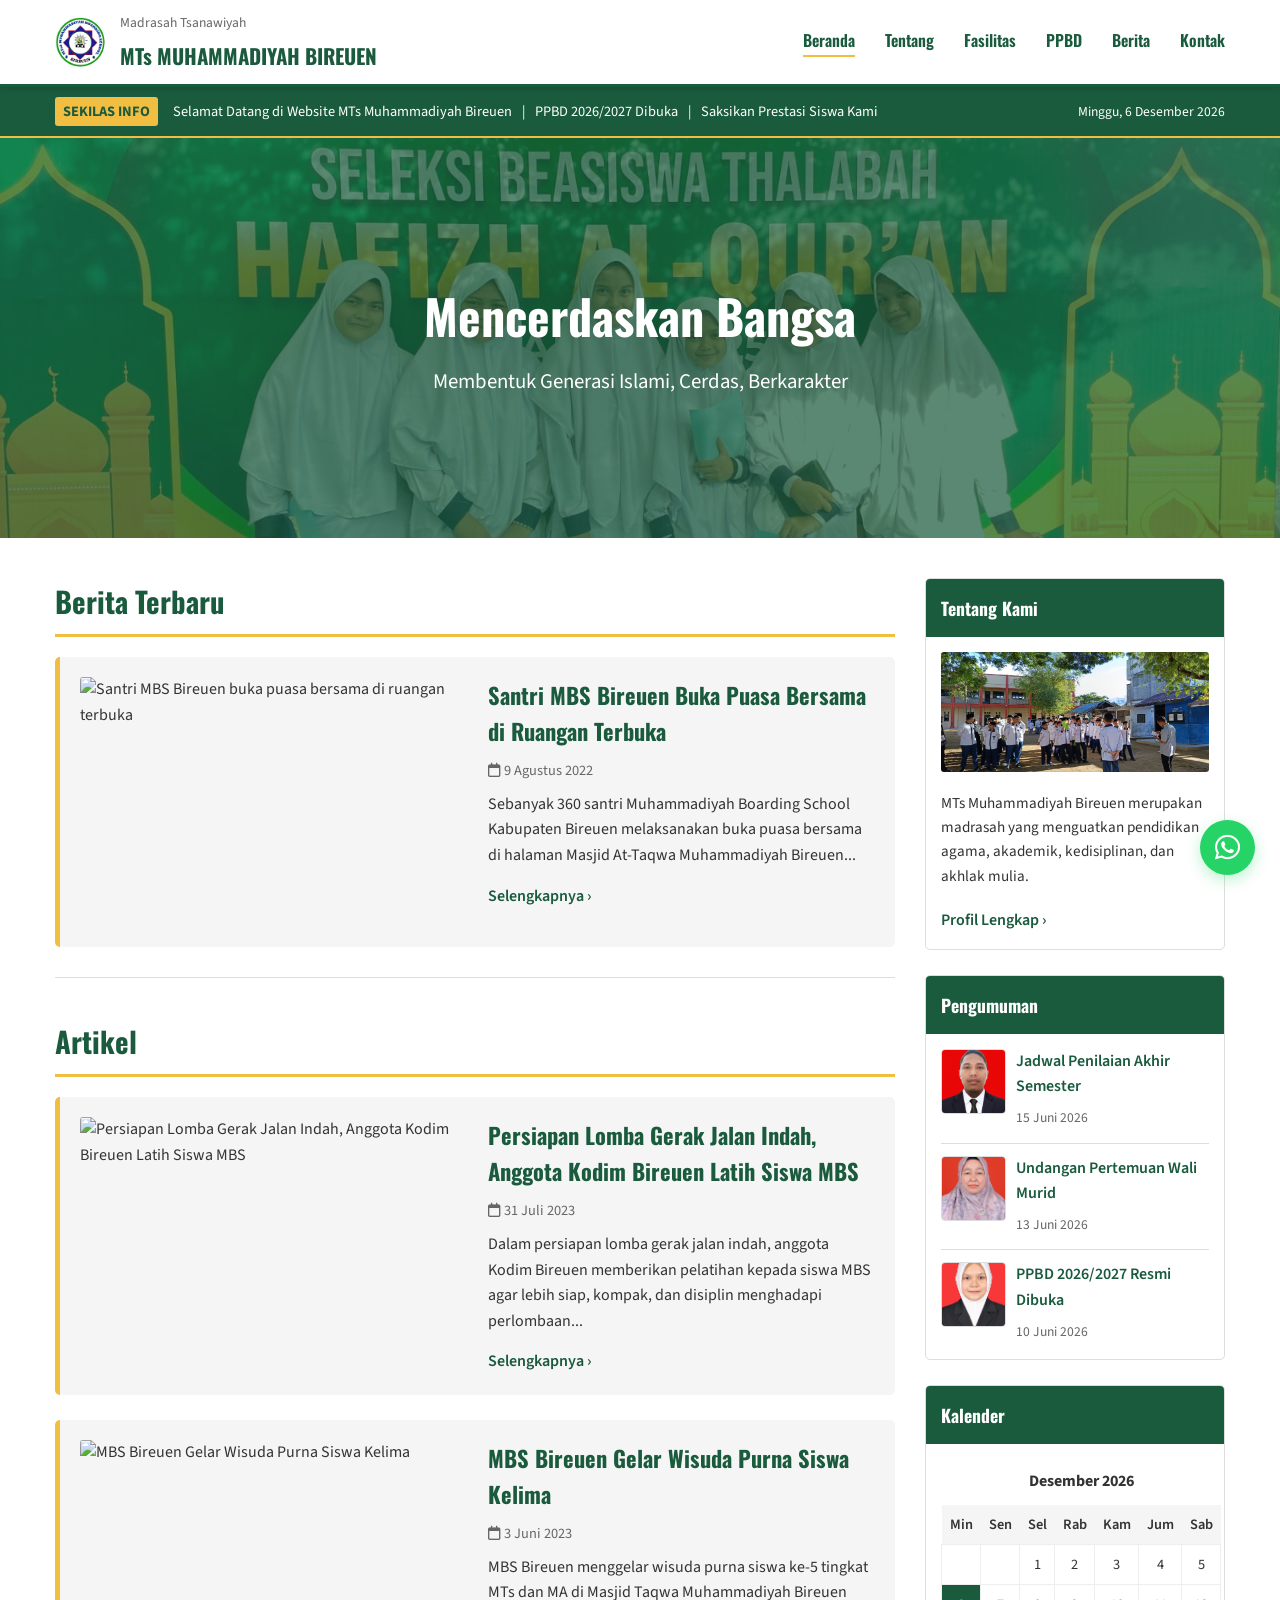
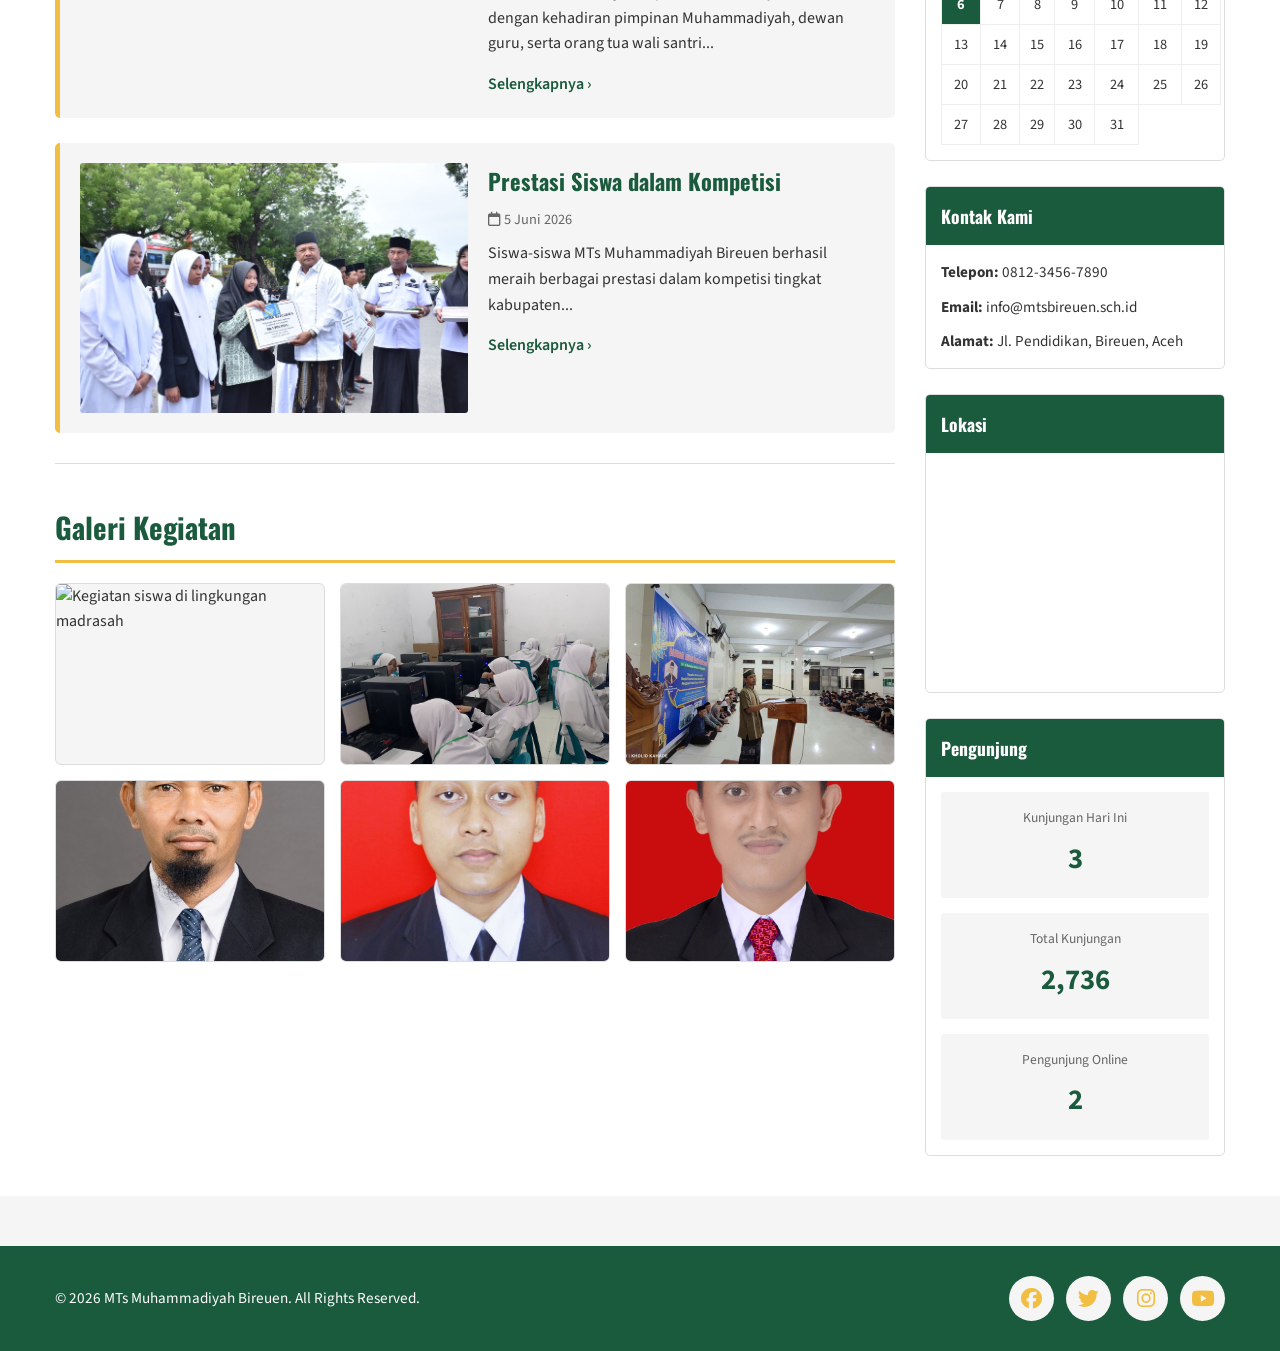
==== index.html @ de52cfd9 "Remove "Design by Velocity Developer" from footer across multiple pages for a cleaner presentation" ====
<!DOCTYPE html>
<html lang="id">
<head>
    <meta charset="UTF-8">
    <meta name="viewport" content="width=device-width, initial-scale=1.0">
    <title>Beranda | MTs Muhammadiyah Bireuen</title>
    <link rel="stylesheet" href="style.css">
    <link rel="stylesheet" href="https://cdnjs.cloudflare.com/ajax/libs/font-awesome/6.5.2/css/all.min.css">
    <link href="https://fonts.googleapis.com/css2?family=Oswald:wght@400;700&family=Source+Sans+3:wght@400;600&display=swap" rel="stylesheet">
</head>
<body>
    <!-- NAVIGATION -->
    <nav class="navbar">
        <div class="container">
            <div class="nav-content">
                <div class="logo-section">
                    <img src="Image/logo%20mts.png" alt="Logo MTs Muhammadiyah Bireuen" class="logo">
                    <div class="school-info">
                        <p class="school-type">Madrasah Tsanawiyah</p>
                        <h1>MTs MUHAMMADIYAH BIREUEN</h1>
                    </div>
                </div>
                <button class="nav-toggle" aria-label="Toggle Menu">
                    <i class="fas fa-bars"></i>
                </button>
                <ul class="nav-menu">
                    <li><a href="index.html" class="active">Beranda</a></li>
                    <li><a href="tentang.html">Tentang</a></li>
                    <li><a href="fasilitas.html">Fasilitas</a></li>
                    <li><a href="ppbd.html">PPBD</a></li>
                    <li><a href="berita.html">Berita</a></li>
                    <li><a href="kontak.html">Kontak</a></li>
                </ul>
            </div>
        </div>
    </nav>

    <!-- TICKER INFO -->
    <div class="ticker-info">
        <div class="container">
            <span class="ticker-label">SEKILAS INFO</span>
            <div class="ticker-content">
                <span>Selamat Datang di Website MTs Muhammadiyah Bireuen</span>
                <span>|</span>
                <span>PPBD 2026/2027 Dibuka</span>
                <span>|</span>
                <span>Saksikan Prestasi Siswa Kami</span>
            </div>
            <span class="ticker-date" id="info-date"></span>
        </div>
    </div>

    <!-- HERO BANNER -->
    <div class="hero-banner">
        <img src="Image/Kegiatan%201.jpeg" alt="Seleksi Beasiswa Thalabah Hafizh Al-Qur'an" class="hero-image">
        <div class="hero-overlay">
            <h2>Mencerdaskan Bangsa</h2>
            <p>Membentuk Generasi Islami, Cerdas, Berkarakter</p>
        </div>
    </div>

    <!-- MAIN CONTENT -->
    <main class="main-container">
        <div class="container">
            <div class="layout-2col">
                <!-- LEFT COLUMN -->
                <article class="content-main">
                    <!-- FEATURED NEWS -->
                    <section class="section">
                        <h2 class="section-title">Berita Terbaru</h2>
                        <div class="featured-news">
                            <img src="https://suaraaisyiyah.id/wp-content/uploads/2022/08/MBS-Bireuen.jpeg" alt="Santri MBS Bireuen buka puasa bersama di ruangan terbuka" class="featured-image">
                            <div class="featured-content">
                                <h3><a href="https://suaraaisyiyah.id/santri-mbs-bireuen-buka-puasa-bersama-di-ruangan-terbuka/" target="_blank" rel="noopener noreferrer">Santri MBS Bireuen Buka Puasa Bersama di Ruangan Terbuka</a></h3>
                                <p class="date"><i class="far fa-calendar"></i> 9 Agustus 2022</p>
                                <p class="excerpt">Sebanyak 360 santri Muhammadiyah Boarding School Kabupaten Bireuen melaksanakan buka puasa bersama di halaman Masjid At-Taqwa Muhammadiyah Bireuen...</p>
                                <a href="https://suaraaisyiyah.id/santri-mbs-bireuen-buka-puasa-bersama-di-ruangan-terbuka/" target="_blank" rel="noopener noreferrer" class="read-more">Selengkapnya ›</a>
                            </div>
                        </div>
                    </section>

                    <!-- RECENT ARTICLES -->
                    <section class="section">
                        <h2 class="section-title">Artikel</h2>
                        <div class="articles-list">
                            <article class="article-item">
                                <img src="https://kabarbireuen.com/wp-content/uploads/2023/07/WhatsApp-Image-2023-07-31-at-15.53.52.jpeg" alt="Persiapan Lomba Gerak Jalan Indah, Anggota Kodim Bireuen Latih Siswa MBS" class="article-thumb">
                                <div class="article-content">
                                    <h3><a href="https://kabarbireuen.com/persiapan-lomba-gerak-jalan-indah-anggota-kodim-bireuen-latih-siswa-mbs/" target="_blank" rel="noopener noreferrer">Persiapan Lomba Gerak Jalan Indah, Anggota Kodim Bireuen Latih Siswa MBS</a></h3>
                                    <p class="date"><i class="far fa-calendar"></i> 31 Juli 2023</p>
                                    <p class="excerpt">Dalam persiapan lomba gerak jalan indah, anggota Kodim Bireuen memberikan pelatihan kepada siswa MBS agar lebih siap, kompak, dan disiplin menghadapi perlombaan...</p>
                                    <a href="https://kabarbireuen.com/persiapan-lomba-gerak-jalan-indah-anggota-kodim-bireuen-latih-siswa-mbs/" target="_blank" rel="noopener noreferrer" class="read-more">Selengkapnya ›</a>
                                </div>
                            </article>

                            <article class="article-item">
                                <img src="https://logis.id/wp-content/uploads/2023/06/1685763118116634-0_11zon.jpg" alt="MBS Bireuen Gelar Wisuda Purna Siswa Kelima" class="article-thumb">
                                <div class="article-content">
                                    <h3><a href="https://logis.id/baca/mbs-bireuen-gelar-wisuda-purna-siswa-kelima/" target="_blank" rel="noopener noreferrer">MBS Bireuen Gelar Wisuda Purna Siswa Kelima</a></h3>
                                    <p class="date"><i class="far fa-calendar"></i> 3 Juni 2023</p>
                                    <p class="excerpt">MBS Bireuen menggelar wisuda purna siswa ke-5 tingkat MTs dan MA di Masjid Taqwa Muhammadiyah Bireuen dengan kehadiran pimpinan Muhammadiyah, dewan guru, serta orang tua wali santri...</p>
                                    <a href="https://logis.id/baca/mbs-bireuen-gelar-wisuda-purna-siswa-kelima/" target="_blank" rel="noopener noreferrer" class="read-more">Selengkapnya ›</a>
                                </div>
                            </article>

                            <article class="article-item">
                                <img src="Image/Kegiatan%202.jpeg" alt="Prestasi siswa dalam kompetisi" class="article-thumb">
                                <div class="article-content">
                                    <h3><a href="#">Prestasi Siswa dalam Kompetisi</a></h3>
                                    <p class="date"><i class="far fa-calendar"></i> 5 Juni 2026</p>
                                    <p class="excerpt">Siswa-siswa MTs Muhammadiyah Bireuen berhasil meraih berbagai prestasi dalam kompetisi tingkat kabupaten...</p>
                                    <a href="#" class="read-more">Selengkapnya ›</a>
                                </div>
                            </article>
                        </div>
                    </section>

                    <!-- PHOTO GALLERY -->
                    <section class="section">
                        <h2 class="section-title">Galeri Kegiatan</h2>
                        <div class="photo-grid">
                            <figure class="photo-card">
                                <img src="Image/AMD_2624.JPG" alt="Kegiatan siswa di lingkungan madrasah">
                            </figure>
                            <figure class="photo-card">
                                <img src="Image/IMG-20250421-WA0116.jpg" alt="Dokumentasi kegiatan bersama siswa">
                            </figure>
                            <figure class="photo-card">
                                <img src="Image/dauroh-baru.jpg" alt="Kegiatan pembinaan dan dauroh siswa">
                            </figure>
                            <figure class="photo-card">
                                <img src="Image/Arham.jpeg" alt="Potret kegiatan siswa">
                            </figure>
                            <figure class="photo-card">
                                <img src="Image/Bagus.jpeg" alt="Aktivitas belajar dan pembinaan karakter">
                            </figure>
                            <figure class="photo-card">
                                <img src="Image/Hanif.jpeg" alt="Kebersamaan siswa dalam program madrasah">
                            </figure>
                        </div>
                    </section>
                </article>

                <!-- RIGHT SIDEBAR -->
                <aside class="sidebar">
                    <!-- ABOUT WIDGET -->
                    <div class="widget">
                        <div class="widget-header">
                            <h3>Tentang Kami</h3>
                        </div>
                        <div class="widget-body">
                            <img src="Image/Kegiatan%204.jpeg" alt="Kegiatan siswa MTs Muhammadiyah Bireuen" class="widget-logo">
                            <p>MTs Muhammadiyah Bireuen merupakan madrasah yang menguatkan pendidikan agama, akademik, kedisiplinan, dan akhlak mulia.</p>
                            <a href="tentang.html" class="btn-text">Profil Lengkap ›</a>
                        </div>
                    </div>

                    <!-- ANNOUNCEMENT WIDGET -->
                    <div class="widget">
                        <div class="widget-header">
                            <h3>Pengumuman</h3>
                        </div>
                        <div class="widget-body">
                            <div class="announcement-list">
                                <div class="announcement-item">
                                    <div class="announcement-media">
                                        <img src="Image/Joko.jpeg" alt="Pengumuman jadwal penilaian" class="announcement-thumb">
                                        <div>
                                            <a href="#">Jadwal Penilaian Akhir Semester</a>
                                            <span class="date">15 Juni 2026</span>
                                        </div>
                                    </div>
                                </div>
                                <div class="announcement-item">
                                    <div class="announcement-media">
                                        <img src="Image/Juliana.jpeg" alt="Pengumuman undangan wali murid" class="announcement-thumb">
                                        <div>
                                            <a href="#">Undangan Pertemuan Wali Murid</a>
                                            <span class="date">13 Juni 2026</span>
                                        </div>
                                    </div>
                                </div>
                                <div class="announcement-item">
                                    <div class="announcement-media">
                                        <img src="Image/Safira.jpeg" alt="Pengumuman pembukaan PPBD" class="announcement-thumb">
                                        <div>
                                            <a href="#">PPBD 2026/2027 Resmi Dibuka</a>
                                            <span class="date">10 Juni 2026</span>
                                        </div>
                                    </div>
                                </div>
                            </div>
                        </div>
                    </div>

                    <!-- CALENDAR WIDGET -->
                    <div class="widget">
                        <div class="widget-header">
                            <h3>Kalender</h3>
                        </div>
                        <div class="widget-body">
                            <div id="calendar" class="calendar"></div>
                        </div>
                    </div>

                    <!-- CONTACT WIDGET -->
                    <div class="widget">
                        <div class="widget-header">
                            <h3>Kontak Kami</h3>
                        </div>
                        <div class="widget-body">
                            <p><strong>Telepon:</strong> 0812-3456-7890</p>
                            <p><strong>Email:</strong> info@mtsbireuen.sch.id</p>
                            <p><strong>Alamat:</strong> Jl. Pendidikan, Bireuen, Aceh</p>
                        </div>
                    </div>

                    <!-- LOCATION WIDGET -->
                    <div class="widget">
                        <div class="widget-header">
                            <h3>Lokasi</h3>
                        </div>
                        <div class="widget-body">
                            <iframe src="https://www.google.com/maps/embed?pb=!1m18!1m12!1m3!1d3990.537260929877!2d95.66599!3d5.194444!2m3!1f0!2f0!3f0!3m2!1i1024!2i768!4f13.1!3m3!1m2!1s0x3044f3d8d2e7d7d7%3A0x3d7d7d7d7d7d7d7d!2sMTs%20Muhammadiyah%20Bireuen!5e0!3m2!1sid!2sid!4v1234567890" width="100%" height="200" style="border:0;" allowfullscreen="" loading="lazy" referrerpolicy="no-referrer-when-downgrade"></iframe>
                        </div>
                    </div>

                    <!-- VISITOR WIDGET -->
                    <div class="widget">
                        <div class="widget-header">
                            <h3>Pengunjung</h3>
                        </div>
                        <div class="widget-body visitor-stats">
                            <div class="stat-item">
                                <div class="stat-label">Kunjungan Hari Ini</div>
                                <div class="stat-value">3</div>
                            </div>
                            <div class="stat-item">
                                <div class="stat-label">Total Kunjungan</div>
                                <div class="stat-value">2,736</div>
                            </div>
                            <div class="stat-item">
                                <div class="stat-label">Pengunjung Online</div>
                                <div class="stat-value">2</div>
                            </div>
                        </div>
                    </div>
                </aside>
            </div>
        </div>
    </main>

    <!-- FOOTER -->
    <footer class="footer">
        <div class="container">
            <div class="footer-content">
                <p>&copy; 2026 MTs Muhammadiyah Bireuen. All Rights Reserved.</p>
                <div class="social-links">
                    <a href="#" title="Facebook"><i class="fab fa-facebook"></i></a>
                    <a href="#" title="Twitter"><i class="fab fa-twitter"></i></a>
                    <a href="#" title="Instagram"><i class="fab fa-instagram"></i></a>
                    <a href="#" title="YouTube"><i class="fab fa-youtube"></i></a>
                </div>
            </div>
        </div>
    </footer>

    <!-- WHATSAPP BUTTON -->
    <a href="https://api.whatsapp.com/send?phone=6281234567890" target="_blank" class="whatsapp-btn" title="Butuh Bantuan?">
        <i class="fab fa-whatsapp"></i>
    </a>

    <script src="script.js"></script>
</body>
</html>
---- style.css ----
/* ================== RESET & BASE ================== */
* {
    margin: 0;
    padding: 0;
    box-sizing: border-box;
}

html, body {
    height: 100%;
}

body {
    font-family: 'Source Sans 3', sans-serif;
    line-height: 1.6;
    color: #333;
    background-color: #f5f5f5;
}

/* ================== VARIABLES ================== */
:root {
    --primary-color: #1a5a3d;
    --secondary-color: #f2be42;
    --accent-color: #d63031;
    --light-bg: #f5f5f5;
    --border-color: #ddd;
    --text-dark: #333;
    --text-muted: #666;
    --success: #27ae60;
    --warning: #f39c12;
    --info: #3498db;
    --error: #e74c3c;
}

/* ================== TYPOGRAPHY ================== */
h1, h2, h3, h4, h5, h6 {
    font-family: 'Oswald', sans-serif;
    font-weight: 700;
    margin-bottom: 10px;
    color: var(--primary-color);
}

h1 { font-size: 2.5rem; }
h2 { font-size: 2rem; }
h3 { font-size: 1.5rem; }
h4 { font-size: 1.25rem; }
h5 { font-size: 1.1rem; }
h6 { font-size: 1rem; }

p {
    margin-bottom: 15px;
}

a {
    color: var(--primary-color);
    text-decoration: none;
    transition: color 0.3s ease;
}

a:hover {
    color: var(--secondary-color);
}

/* ================== LAYOUT ================== */
.container {
    max-width: 1200px;
    margin: 0 auto;
    padding: 0 15px;
}

/* ================== NAVIGATION ================== */
.navbar {
    background: white;
    border-bottom: 3px solid var(--primary-color);
    position: sticky;
    top: 0;
    z-index: 1000;
    box-shadow: 0 2px 5px rgba(0, 0, 0, 0.1);
}

.nav-content {
    display: flex;
    justify-content: space-between;
    align-items: center;
    padding: 12px 0;
}

.logo-section {
    display: flex;
    align-items: center;
    gap: 15px;
    flex: 1;
}

.logo {
    width: 50px;
    height: 50px;
    border-radius: 50%;
    object-fit: cover;
}

.school-info p {
    margin: 0;
    font-size: 0.85rem;
    color: var(--text-muted);
}

.school-info h1 {
    font-size: 1.3rem;
    margin: 5px 0 0 0;
}

.nav-menu {
    display: flex;
    list-style: none;
    gap: 30px;
}

.nav-menu a {
    font-family: 'Oswald', sans-serif;
    font-weight: 600;
    position: relative;
    padding-bottom: 5px;
}

.nav-menu a::after {
    content: '';
    position: absolute;
    bottom: 0;
    left: 0;
    width: 0;
    height: 2px;
    background: var(--secondary-color);
    transition: width 0.3s ease;
}

.nav-menu a:hover::after,
.nav-menu a.active::after {
    width: 100%;
}

.nav-toggle {
    display: none;
    background: none;
    border: none;
    cursor: pointer;
    font-size: 1.5rem;
    color: var(--primary-color);
}

/* ================== TICKER INFO ================== */
.ticker-info {
    background: var(--primary-color);
    color: white;
    padding: 10px 0;
    border-bottom: 2px solid var(--secondary-color);
}

.ticker-info .container {
    display: flex;
    align-items: center;
    gap: 15px;
    font-size: 0.9rem;
    flex-wrap: wrap;
}

.ticker-label {
    background: var(--secondary-color);
    color: var(--primary-color);
    padding: 3px 8px;
    border-radius: 3px;
    font-weight: bold;
    white-space: nowrap;
}

.ticker-content {
    flex: 1;
    display: flex;
    gap: 10px;
    flex-wrap: wrap;
}

.ticker-date {
    font-size: 0.85rem;
    white-space: nowrap;
}

/* ================== HERO BANNER ================== */
.hero-banner {
    position: relative;
    height: 400px;
    overflow: hidden;
}

.hero-image {
    width: 100%;
    height: 100%;
    object-fit: cover;
}

.hero-overlay {
    position: absolute;
    top: 0;
    left: 0;
    width: 100%;
    height: 100%;
    background: rgba(26, 90, 61, 0.7);
    display: flex;
    flex-direction: column;
    justify-content: center;
    align-items: center;
    text-align: center;
    color: white;
}

.hero-overlay h2 {
    font-size: 3rem;
    margin-bottom: 10px;
    color: white;
}

.hero-overlay p {
    font-size: 1.3rem;
    margin: 0;
}

/* ================== PAGE TITLE ================== */
.page-title {
    background: var(--light-bg);
    padding: 40px 0;
    text-align: center;
    border-bottom: 2px solid var(--secondary-color);
}

.page-title h1 {
    font-size: 2.5rem;
    margin-bottom: 10px;
}

.page-title p {
    font-size: 1.1rem;
    color: var(--text-muted);
    margin: 0;
}

/* ================== MAIN CONTENT ================== */
.main-container {
    padding: 40px 0;
    background: white;
    min-height: calc(100vh - 300px);
}

.layout-2col {
    display: grid;
    grid-template-columns: 1fr 300px;
    gap: 30px;
}

/* ================== SECTIONS ================== */
.section {
    margin-bottom: 40px;
    padding-bottom: 30px;
    border-bottom: 1px solid var(--border-color);
}

.section:last-child {
    border-bottom: none;
}

.section-title {
    font-size: 1.8rem;
    margin-bottom: 20px;
    padding-bottom: 10px;
    border-bottom: 3px solid var(--secondary-color);
}

/* ================== FEATURED NEWS ================== */
.featured-news {
    display: grid;
    grid-template-columns: 1fr 1fr;
    gap: 20px;
    background: var(--light-bg);
    padding: 20px;
    border-radius: 5px;
    border-left: 5px solid var(--secondary-color);
}

.featured-image {
    width: 100%;
    height: 250px;
    object-fit: cover;
    border-radius: 3px;
}

.featured-content h3 {
    font-size: 1.4rem;
    margin-bottom: 10px;
}

.featured-content a {
    color: var(--primary-color);
}

.date {
    color: var(--text-muted);
    font-size: 0.9rem;
    margin-bottom: 10px;
}

.excerpt {
    line-height: 1.6;
    margin-bottom: 15px;
}

.read-more {
    display: inline-block;
    color: var(--primary-color);
    font-weight: 600;
    transition: color 0.3s ease;
}

.read-more:hover {
    color: var(--secondary-color);
}

/* ================== ARTICLES LIST ================== */
.articles-list {
    display: flex;
    flex-direction: column;
    gap: 25px;
}

.article-item {
    display: grid;
    grid-template-columns: 1fr 1fr;
    gap: 20px;
    background: var(--light-bg);
    padding: 20px;
    border-radius: 5px;
    border-left: 5px solid var(--secondary-color);
}

.article-thumb {
    width: 100%;
    height: 250px;
    object-fit: cover;
    border-radius: 3px;
}

.article-content h3 {
    font-size: 1.4rem;
    margin-bottom: 10px;
}

.article-item:last-child {
    margin-bottom: 0;
}

.article-content a {
    color: var(--primary-color);
    transition: color 0.3s ease;
}

.article-content a:hover {
    color: var(--secondary-color);
}

/* ================== NEWS ITEMS ================== */
.news-item {
    margin-bottom: 35px;
    padding-bottom: 35px;
    border-bottom: 1px solid var(--border-color);
}

.news-item:last-child {
    border-bottom: none;
}

.news-image {
    margin-bottom: 15px;
    border-radius: 5px;
    overflow: hidden;
}

.news-image img {
    width: 100%;
    height: 300px;
    object-fit: cover;
    transition: transform 0.3s ease;
}

.news-image img:hover {
    transform: scale(1.05);
}

/* ================== SIDEBAR ================== */
.sidebar {
    display: flex;
    flex-direction: column;
    gap: 25px;
}

.widget {
    background: white;
    border: 1px solid var(--border-color);
    border-radius: 5px;
    overflow: hidden;
}

.widget-header {
    background: var(--primary-color);
    color: white;
    padding: 15px;
}

.widget-header h3 {
    margin: 0;
    font-size: 1.1rem;
    color: white;
}

.widget-body {
    padding: 15px;
}

.widget-logo {
    width: 100%;
    height: 120px;
    object-fit: cover;
    margin-bottom: 10px;
    border-radius: 3px;
}

.widget-body p {
    font-size: 0.95rem;
    margin-bottom: 10px;
}

.widget-body p:last-child {
    margin-bottom: 0;
}

.btn-text {
    display: inline-block;
    color: var(--primary-color);
    font-weight: 600;
    margin-top: 10px;
    transition: color 0.3s ease;
}

.btn-text:hover {
    color: var(--secondary-color);
}

/* ================== ANNOUNCEMENT LIST ================== */
.announcement-list {
    display: flex;
    flex-direction: column;
    gap: 12px;
}

.announcement-item {
    padding-bottom: 12px;
    border-bottom: 1px solid var(--border-color);
}

.announcement-media {
    display: flex;
    gap: 10px;
    align-items: flex-start;
}

.announcement-thumb {
    width: 65px;
    height: 65px;
    object-fit: cover;
    border-radius: 4px;
    border: 1px solid var(--border-color);
    flex-shrink: 0;
}

.announcement-item:last-child {
    border-bottom: none;
    padding-bottom: 0;
}

.announcement-item a {
    display: block;
    font-weight: 600;
    color: var(--primary-color);
    margin-bottom: 5px;
}

.announcement-item .date {
    font-size: 0.85rem;
    color: var(--text-muted);
}

/* ================== PHOTO GALLERY ================== */
.photo-grid {
    display: grid;
    grid-template-columns: repeat(3, minmax(0, 1fr));
    gap: 15px;
}

.photo-card {
    margin: 0;
    border-radius: 6px;
    overflow: hidden;
    border: 1px solid var(--border-color);
    background: var(--light-bg);
}

.photo-card img {
    width: 100%;
    height: 180px;
    object-fit: cover;
    display: block;
    transition: transform 0.35s ease;
}

.photo-card:hover img {
    transform: scale(1.05);
}

/* ================== GRID LAYOUTS ================== */
.facilities-grid,
.values-grid,
.extracurricular-grid {
    display: grid;
    grid-template-columns: repeat(auto-fit, minmax(250px, 1fr));
    gap: 20px;
    margin-bottom: 20px;
}

/* ================== CARDS ================== */
.facility-card,
.value-card,
.extracurricular-card,
.contact-card {
    background: white;
    border: 1px solid var(--border-color);
    padding: 25px;
    text-align: center;
    border-radius: 5px;
    transition: all 0.3s ease;
}

.facility-card:hover,
.value-card:hover,
.extracurricular-card:hover,
.contact-card:hover {
    box-shadow: 0 5px 15px rgba(0, 0, 0, 0.1);
    transform: translateY(-5px);
}

.description-photo {
    width: 100%;
    height: 150px;
    object-fit: cover;
    border-radius: 4px;
    margin-bottom: 12px;
    border: 1px solid var(--border-color);
}

.facility-card i,
.value-card i,
.extracurricular-card i,
.contact-card i {
    font-size: 2.5rem;
    color: var(--secondary-color);
    margin-bottom: 15px;
}

.facility-card h4,
.value-card h4,
.extracurricular-card h4,
.contact-card h4 {
    margin-bottom: 10px;
}

.facility-card p,
.value-card p,
.extracurricular-card p,
.contact-card p {
    font-size: 0.95rem;
    color: var(--text-muted);
    margin-bottom: 0;
}

.schedule {
    display: block;
    margin-top: 10px;
    font-size: 0.85rem;
    color: var(--primary-color);
    font-weight: 600;
}

/* ================== VISION & MISSION ================== */
.row {
    display: grid;
    grid-template-columns: 1fr 1fr;
    gap: 30px;
}

.col-half {
    flex: 1;
}

.vision-box,
.mission-box {
    background: var(--light-bg);
    padding: 25px;
    border-radius: 5px;
    border-left: 5px solid var(--secondary-color);
}

.vision-box h3,
.mission-box h3 {
    color: var(--primary-color);
    margin-bottom: 15px;
}

.mission-box ul {
    list-style: none;
    padding: 0;
}

.mission-box li {
    padding: 8px 0;
    color: var(--text-muted);
}

.mission-box i {
    color: var(--success);
    margin-right: 10px;
}

/* ================== TABLES ================== */
.schedule-table {
    width: 100%;
    border-collapse: collapse;
    margin-top: 15px;
}

.schedule-table tr {
    border-bottom: 1px solid var(--border-color);
}

.schedule-table td {
    padding: 12px;
}

.schedule-table tr:hover {
    background: var(--light-bg);
}

/* ================== REQUIREMENTS LIST ================== */
.requirements-list {
    list-style: none;
    padding: 0;
}

.requirements-list li {
    padding: 12px 0;
    border-bottom: 1px solid var(--border-color);
    color: var(--text-muted);
}

.requirements-list li:last-child {
    border-bottom: none;
}

.requirements-list i {
    color: var(--success);
    margin-right: 10px;
    font-size: 1.2rem;
}

/* ================== STEPS ================== */
.steps-container {
    display: grid;
    grid-template-columns: repeat(auto-fit, minmax(250px, 1fr));
    gap: 20px;
    margin-top: 20px;
}

.step {
    text-align: center;
    padding: 25px;
    background: var(--light-bg);
    border-radius: 5px;
    border-top: 5px solid var(--secondary-color);
}

.step-number {
    width: 50px;
    height: 50px;
    background: var(--primary-color);
    color: white;
    border-radius: 50%;
    display: flex;
    align-items: center;
    justify-content: center;
    font-size: 1.5rem;
    font-weight: bold;
    margin: 0 auto 15px;
}

.step h4 {
    color: var(--primary-color);
    margin-bottom: 10px;
}

.step p {
    font-size: 0.95rem;
    color: var(--text-muted);
    margin-bottom: 0;
}

/* ================== ALERTS ================== */
.alert {
    padding: 15px 20px;
    margin-bottom: 25px;
    border-radius: 5px;
    border-left: 5px solid;
    display: flex;
    align-items: flex-start;
    gap: 15px;
}

.alert i {
    font-size: 1.3rem;
    flex-shrink: 0;
    margin-top: 3px;
}

.alert-info {
    background: #e3f2fd;
    border-left-color: var(--info);
    color: #1565c0;
}

.alert-success {
    background: #e8f5e9;
    border-left-color: var(--success);
    color: #2e7d32;
}

.alert-warning {
    background: #fff3e0;
    border-left-color: var(--warning);
    color: #e65100;
}

.alert-error {
    background: #ffebee;
    border-left-color: var(--error);
    color: #c62828;
}

/* ================== FORMS ================== */
.contact-form {
    margin-top: 20px;
}

.form-group {
    margin-bottom: 20px;
}

.form-group label {
    display: block;
    margin-bottom: 8px;
    font-weight: 600;
    color: var(--primary-color);
}

.form-group input,
.form-group textarea {
    width: 100%;
    padding: 10px;
    border: 1px solid var(--border-color);
    border-radius: 3px;
    font-family: inherit;
    font-size: 1rem;
    transition: border-color 0.3s ease;
}

.form-group input:focus,
.form-group textarea:focus {
    outline: none;
    border-color: var(--primary-color);
    box-shadow: 0 0 5px rgba(26, 90, 61, 0.2);
}

/* ================== BUTTONS ================== */
.btn {
    display: inline-block;
    padding: 12px 25px;
    border-radius: 3px;
    font-weight: 600;
    text-align: center;
    cursor: pointer;
    transition: all 0.3s ease;
    border: none;
    font-size: 1rem;
}

.btn i {
    margin-right: 8px;
}

.btn-primary {
    background: var(--primary-color);
    color: white;
}

.btn-primary:hover {
    background: #134d2f;
    box-shadow: 0 5px 15px rgba(26, 90, 61, 0.3);
    transform: translateY(-2px);
}

.btn-secondary {
    background: var(--secondary-color);
    color: var(--primary-color);
}

.btn-secondary:hover {
    background: #e6a820;
}

/* ================== CTA SECTION ================== */
.cta-section {
    text-align: center;
    margin-top: 30px;
    padding-top: 30px;
    border-top: 1px solid var(--border-color);
}

/* ================== COST INFO ================== */
.cost-info {
    background: var(--light-bg);
    padding: 25px;
    border-radius: 5px;
    border-left: 5px solid var(--secondary-color);
}

.cost-info p {
    font-size: 1.1rem;
    margin-bottom: 12px;
}

.cost-info strong {
    color: var(--primary-color);
}

.cost-info .note {
    font-size: 0.9rem;
    color: var(--text-muted);
    margin-top: 15px;
    padding-top: 15px;
    border-top: 1px solid var(--border-color);
}

.cost-info i {
    margin-right: 8px;
}

/* ================== PAGINATION ================== */
.pagination {
    display: flex;
    gap: 10px;
    justify-content: center;
    margin-top: 35px;
    padding-top: 30px;
    border-top: 1px solid var(--border-color);
}

.page-link {
    display: inline-flex;
    align-items: center;
    justify-content: center;
    width: 40px;
    height: 40px;
    border: 1px solid var(--border-color);
    border-radius: 3px;
    color: var(--primary-color);
    transition: all 0.3s ease;
}

.page-link:hover,
.page-link.active {
    background: var(--primary-color);
    color: white;
    border-color: var(--primary-color);
}

.page-dots {
    padding: 0 5px;
}

/* ================== VISITOR STATS ================== */
.visitor-stats {
    display: grid;
    grid-template-columns: 1fr;
    gap: 15px;
}

.stat-item {
    padding: 15px;
    background: var(--light-bg);
    border-radius: 3px;
    text-align: center;
}

.stat-label {
    font-size: 0.85rem;
    color: var(--text-muted);
    margin-bottom: 8px;
}

.stat-value {
    font-size: 1.8rem;
    font-weight: bold;
    color: var(--primary-color);
}

/* ================== SOCIAL LINKS ================== */
.social-links,
.social-links-widget {
    display: flex;
    gap: 12px;
    justify-content: center;
}

.social-links-widget {
    flex-direction: column;
    margin-top: 12px;
}

.social-links a,
.social-links-widget a {
    display: inline-flex;
    align-items: center;
    justify-content: center;
    width: 45px;
    height: 45px;
    background: var(--light-bg);
    color: var(--primary-color);
    border-radius: 50%;
    transition: all 0.3s ease;
    font-size: 1.3rem;
}

.social-links-widget a {
    width: auto;
    height: auto;
    border-radius: 3px;
    padding: 8px 12px;
    font-size: 1rem;
}

.social-links a:hover {
    background: var(--primary-color);
    color: white;
    transform: translateY(-3px);
}

.social-links-widget a:hover {
    background: var(--primary-color);
    color: white;
}

/* ================== FOOTER ================== */
.footer {
    background: var(--primary-color);
    color: white;
    padding: 30px 0;
    margin-top: 50px;
}

.footer-content {
    display: flex;
    justify-content: space-between;
    align-items: center;
    flex-wrap: wrap;
    gap: 20px;
}

.footer p {
    margin-bottom: 0;
    font-size: 0.95rem;
}

.footer a {
    color: var(--secondary-color);
}

.footer a:hover {
    color: white;
}

/* ================== WHATSAPP BUTTON ================== */
.whatsapp-btn {
    position: fixed;
    bottom: 25px;
    right: 25px;
    width: 55px;
    height: 55px;
    background: #25d366;
    color: white;
    border-radius: 50%;
    display: flex;
    align-items: center;
    justify-content: center;
    font-size: 1.8rem;
    box-shadow: 0 5px 15px rgba(37, 211, 102, 0.3);
    transition: all 0.3s ease;
    z-index: 999;
}

.whatsapp-btn:hover {
    transform: scale(1.1);
    box-shadow: 0 8px 20px rgba(37, 211, 102, 0.4);
}

/* ================== RESPONSIVE DESIGN ================== */
@media (max-width: 820px) {
    .nav-menu {
        position: absolute;
        top: 100%;
        left: 0;
        right: 0;
        background: white;
        flex-direction: column;
        gap: 0;
        display: none;
        box-shadow: 0 5px 15px rgba(0, 0, 0, 0.1);
    }

    .nav-menu.show {
        display: flex;
    }

    .nav-menu li {
        border-bottom: 1px solid var(--border-color);
    }

    .nav-menu a {
        display: block;
        padding: 15px;
    }

    .nav-toggle {
        display: flex;
    }

    .logo-section {
        flex: 1;
    }

    .layout-2col {
        grid-template-columns: 1fr;
    }

    .sidebar {
        order: -1;
    }

    .featured-news {
        grid-template-columns: 1fr;
    }

    .article-item {
        grid-template-columns: 1fr;
    }

    .row {
        grid-template-columns: 1fr;
    }

    .hero-overlay h2 {
        font-size: 2rem;
    }

    .hero-overlay p {
        font-size: 1rem;
    }

    .facilities-grid,
    .values-grid,
    .extracurricular-grid,
    .photo-grid {
        grid-template-columns: repeat(auto-fit, minmax(200px, 1fr));
    }

    .steps-container {
        grid-template-columns: repeat(auto-fit, minmax(200px, 1fr));
    }

    .page-title h1 {
        font-size: 1.8rem;
    }

    .section-title {
        font-size: 1.4rem;
    }

    h1 { font-size: 1.8rem; }
    h2 { font-size: 1.5rem; }
    h3 { font-size: 1.2rem; }

    .social-links {
        flex-wrap: wrap;
    }

    .contact-cards {
        grid-template-columns: repeat(2, 1fr) !important;
    }
}

@media (max-width: 600px) {
    .container {
        padding: 0 12px;
    }

    .nav-content {
        flex-wrap: wrap;
    }

    .logo-section {
        gap: 10px;
    }

    .logo {
        width: 40px;
        height: 40px;
    }

    .school-info h1 {
        font-size: 1rem;
    }

    .school-info p {
        font-size: 0.75rem;
    }

    .ticker-info .container {
        flex-direction: column;
        gap: 8px;
        font-size: 0.8rem;
    }

    .hero-banner {
        height: 250px;
    }

    .hero-overlay h2 {
        font-size: 1.5rem;
    }

    .hero-overlay p {
        font-size: 0.9rem;
    }

    .page-title {
        padding: 25px 0;
    }

    .page-title h1 {
        font-size: 1.5rem;
    }

    .main-container {
        padding: 25px 0;
    }

    .layout-2col {
        gap: 20px;
    }

    .section {
        margin-bottom: 25px;
        padding-bottom: 20px;
    }

    .featured-news {
        padding: 15px;
        border-radius: 3px;
    }

    .article-item {
        padding: 15px;
        border-radius: 3px;
    }

    .featured-image {
        height: 200px;
    }

    .article-thumb {
        height: 200px;
    }

    .facilities-grid,
    .values-grid,
    .extracurricular-grid,
    .photo-grid {
        grid-template-columns: 1fr;
        gap: 15px;
    }

    .photo-card img {
        height: 210px;
    }

    .facility-card,
    .value-card,
    .extracurricular-card,
    .contact-card {
        padding: 15px;
    }

    .description-photo {
        height: 180px;
    }

    .steps-container {
        grid-template-columns: 1fr;
    }

    .step {
        padding: 15px;
    }

    .section-title {
        font-size: 1.2rem;
    }

    h1 { font-size: 1.4rem; }
    h2 { font-size: 1.1rem; }
    h3 { font-size: 1rem; }

    .btn {
        padding: 10px 20px;
        font-size: 0.9rem;
    }

    .schedule-table td {
        padding: 10px;
        font-size: 0.9rem;
    }

    .form-group {
        margin-bottom: 15px;
    }

    .contact-cards {
        display: flex;
        flex-direction: column;
        gap: 15px !important;
    }

    .pagination {
        gap: 5px;
    }

    .page-link {
        width: 35px;
        height: 35px;
        font-size: 0.9rem;
    }

    .footer-content {
        flex-direction: column;
        text-align: center;
    }

    .whatsapp-btn {
        bottom: 20px;
        right: 20px;
        width: 50px;
        height: 50px;
        font-size: 1.5rem;
    }

    .social-links {
        justify-content: center;
    }

    .announcement-thumb {
        width: 58px;
        height: 58px;
    }
}
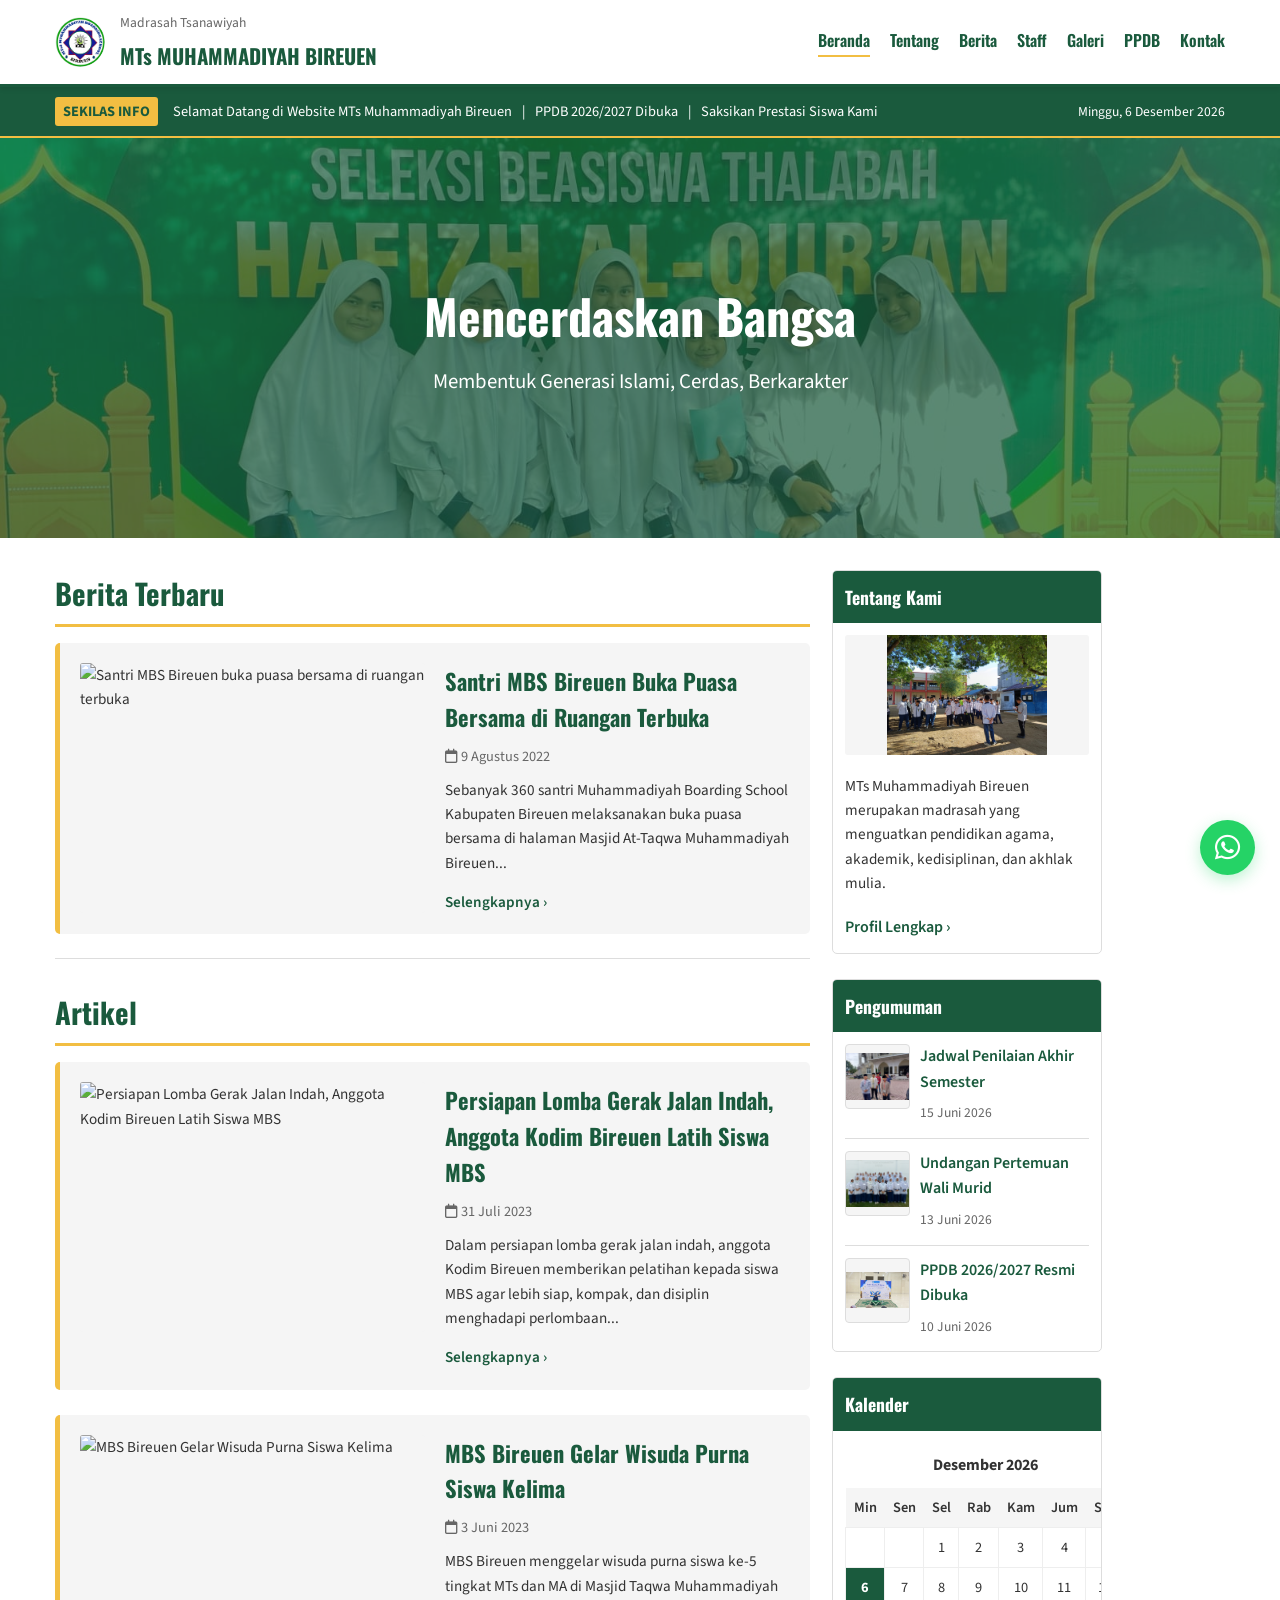
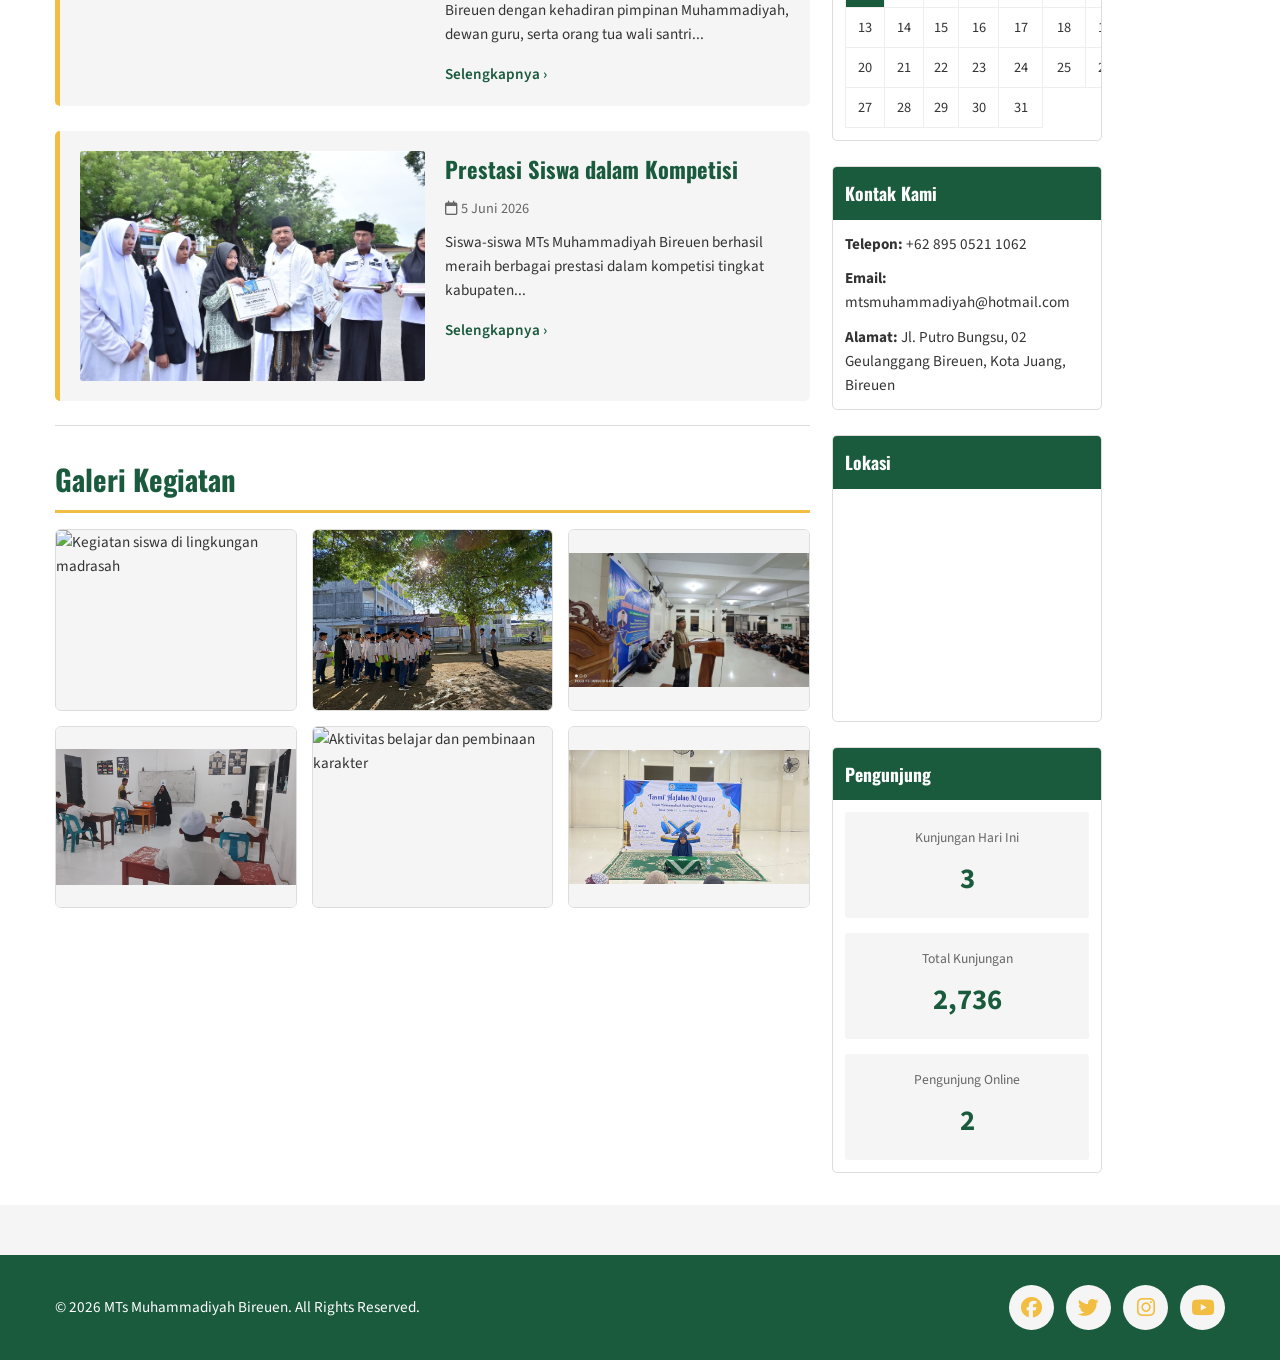
==== commit 09b6295c: "Update PPBD page and add new Staff and Gallery pages - Corrected the title from "PPBD" to "PPDB" in " ====
--- a/index.html
+++ b/index.html
@@ -1,4 +1,4 @@
-<!DOCTYPE html>
+﻿<!DOCTYPE html>
 <html lang="id">
 <head>
     <meta charset="UTF-8">
@@ -26,9 +26,10 @@
                 <ul class="nav-menu">
                     <li><a href="index.html" class="active">Beranda</a></li>
                     <li><a href="tentang.html">Tentang</a></li>
-                    <li><a href="fasilitas.html">Fasilitas</a></li>
-                    <li><a href="ppbd.html">PPBD</a></li>
                     <li><a href="berita.html">Berita</a></li>
+                    <li><a href="staff.html">Staff</a></li>
+                    <li><a href="galeri.html">Galeri</a></li>
+                    <li><a href="ppbd.html">PPDB</a></li>
                     <li><a href="kontak.html">Kontak</a></li>
                 </ul>
             </div>
@@ -42,7 +43,7 @@
             <div class="ticker-content">
                 <span>Selamat Datang di Website MTs Muhammadiyah Bireuen</span>
                 <span>|</span>
-                <span>PPBD 2026/2027 Dibuka</span>
+                <span>PPDB 2026/2027 Dibuka</span>
                 <span>|</span>
                 <span>Saksikan Prestasi Siswa Kami</span>
             </div>
@@ -123,19 +124,19 @@
                                 <img src="Image/AMD_2624.JPG" alt="Kegiatan siswa di lingkungan madrasah">
                             </figure>
                             <figure class="photo-card">
-                                <img src="Image/IMG-20250421-WA0116.jpg" alt="Dokumentasi kegiatan bersama siswa">
+                                <img src="Image/WhatsApp%20Image%202026-04-30%20at%2016.08.41.jpeg" alt="Dokumentasi kegiatan bersama siswa">
                             </figure>
                             <figure class="photo-card">
                                 <img src="Image/dauroh-baru.jpg" alt="Kegiatan pembinaan dan dauroh siswa">
                             </figure>
                             <figure class="photo-card">
-                                <img src="Image/Arham.jpeg" alt="Potret kegiatan siswa">
-                            </figure>
-                            <figure class="photo-card">
-                                <img src="Image/Bagus.jpeg" alt="Aktivitas belajar dan pembinaan karakter">
-                            </figure>
-                            <figure class="photo-card">
-                                <img src="Image/Hanif.jpeg" alt="Kebersamaan siswa dalam program madrasah">
+                                <img src="Image/114874.jpg.jpeg" alt="Potret kegiatan siswa">
+                            </figure>
+                            <figure class="photo-card">
+                                <img src="Image/3510.jpg.jpeg" alt="Aktivitas belajar dan pembinaan karakter">
+                            </figure>
+                            <figure class="photo-card">
+                                <img src="Image/tasmi'.jpeg" alt="Kebersamaan siswa dalam program madrasah">
                             </figure>
                         </div>
                     </section>
@@ -164,7 +165,7 @@
                             <div class="announcement-list">
                                 <div class="announcement-item">
                                     <div class="announcement-media">
-                                        <img src="Image/Joko.jpeg" alt="Pengumuman jadwal penilaian" class="announcement-thumb">
+                                        <img src="Image/3512.jpg.jpeg" alt="Pengumuman jadwal penilaian" class="announcement-thumb">
                                         <div>
                                             <a href="#">Jadwal Penilaian Akhir Semester</a>
                                             <span class="date">15 Juni 2026</span>
@@ -173,7 +174,7 @@
                                 </div>
                                 <div class="announcement-item">
                                     <div class="announcement-media">
-                                        <img src="Image/Juliana.jpeg" alt="Pengumuman undangan wali murid" class="announcement-thumb">
+                                        <img src="Image/3538.jpg.jpeg" alt="Pengumuman undangan wali murid" class="announcement-thumb">
                                         <div>
                                             <a href="#">Undangan Pertemuan Wali Murid</a>
                                             <span class="date">13 Juni 2026</span>
@@ -182,9 +183,9 @@
                                 </div>
                                 <div class="announcement-item">
                                     <div class="announcement-media">
-                                        <img src="Image/Safira.jpeg" alt="Pengumuman pembukaan PPBD" class="announcement-thumb">
+                                        <img src="Image/tasmi'.jpeg" alt="Pengumuman pembukaan PPDB" class="announcement-thumb">
                                         <div>
-                                            <a href="#">PPBD 2026/2027 Resmi Dibuka</a>
+                                            <a href="#">PPDB 2026/2027 Resmi Dibuka</a>
                                             <span class="date">10 Juni 2026</span>
                                         </div>
                                     </div>
@@ -209,9 +210,9 @@
                             <h3>Kontak Kami</h3>
                         </div>
                         <div class="widget-body">
-                            <p><strong>Telepon:</strong> 0812-3456-7890</p>
-                            <p><strong>Email:</strong> info@mtsbireuen.sch.id</p>
-                            <p><strong>Alamat:</strong> Jl. Pendidikan, Bireuen, Aceh</p>
+                            <p><strong>Telepon:</strong> +62 895 0521 1062</p>
+                            <p><strong>Email:</strong> mtsmuhammadiyah@hotmail.com</p>
+                            <p><strong>Alamat:</strong> Jl. Putro Bungsu, 02 Geulanggang Bireuen, Kota Juang, Bireuen</p>
                         </div>
                     </div>
 
@@ -266,10 +267,13 @@
     </footer>
 
     <!-- WHATSAPP BUTTON -->
-    <a href="https://api.whatsapp.com/send?phone=6281234567890" target="_blank" class="whatsapp-btn" title="Butuh Bantuan?">
+    <a href="https://wa.me/6289505211062?text=Assalamualaikum%20warahmatullahi%20wabarakatuh.%20Mohon%20izin%2C%20saya%20ingin%20menanyakan%20informasi%20terkait%20Penerimaan%20Peserta%20Didik%20Baru%20%28PPDB%29%20di%20MTs%20Muhammadiyah%20Bireuen.%20Terima%20kasih." target="_blank" class="whatsapp-btn" title="Butuh Bantuan?">
         <i class="fab fa-whatsapp"></i>
     </a>
 
     <script src="script.js"></script>
 </body>
-</html>+</html>
+
+
+
--- a/style.css
+++ b/style.css
@@ -112,7 +112,7 @@
 .nav-menu {
     display: flex;
     list-style: none;
-    gap: 30px;
+    gap: 20px;
 }
 
 .nav-menu a {
@@ -227,38 +227,51 @@
 .page-title {
     background: var(--light-bg);
     padding: 40px 0;
-    text-align: center;
+    text-align: left;
     border-bottom: 2px solid var(--secondary-color);
 }
 
 .page-title h1 {
     font-size: 2.5rem;
     margin-bottom: 10px;
+    max-width: 1200px;
+    margin-left: auto;
+    margin-right: auto;
+    padding: 0 15px;
 }
 
 .page-title p {
     font-size: 1.1rem;
     color: var(--text-muted);
     margin: 0;
+    max-width: 1200px;
+    margin-left: auto;
+    margin-right: auto;
+    padding: 0 15px;
 }
 
 /* ================== MAIN CONTENT ================== */
 .main-container {
-    padding: 40px 0;
+    padding: 32px 0;
     background: white;
     min-height: calc(100vh - 300px);
 }
 
 .layout-2col {
     display: grid;
-    grid-template-columns: 1fr 300px;
-    gap: 30px;
+    grid-template-columns: minmax(0, 0.86fr) 270px;
+    justify-content: start;
+    gap: 22px;
+}
+
+.content-main {
+    font-size: 0.95rem;
 }
 
 /* ================== SECTIONS ================== */
 .section {
-    margin-bottom: 40px;
-    padding-bottom: 30px;
+    margin-bottom: 30px;
+    padding-bottom: 24px;
     border-bottom: 1px solid var(--border-color);
 }
 
@@ -268,8 +281,8 @@
 
 .section-title {
     font-size: 1.8rem;
-    margin-bottom: 20px;
-    padding-bottom: 10px;
+    margin-bottom: 16px;
+    padding-bottom: 8px;
     border-bottom: 3px solid var(--secondary-color);
 }
 
@@ -286,9 +299,11 @@
 
 .featured-image {
     width: 100%;
-    height: 250px;
-    object-fit: cover;
+    height: auto;
+    max-height: 250px;
+    object-fit: contain;
     border-radius: 3px;
+    background: var(--light-bg);
 }
 
 .featured-content h3 {
@@ -341,9 +356,11 @@
 
 .article-thumb {
     width: 100%;
-    height: 250px;
-    object-fit: cover;
+    height: auto;
+    max-height: 250px;
+    object-fit: contain;
     border-radius: 3px;
+    background: var(--light-bg);
 }
 
 .article-content h3 {
@@ -383,13 +400,25 @@
 
 .news-image img {
     width: 100%;
-    height: 300px;
-    object-fit: cover;
+    height: auto;
+    max-height: 250px;
+    object-fit: contain;
     transition: transform 0.3s ease;
+    background: var(--light-bg);
 }
 
 .news-image img:hover {
     transform: scale(1.05);
+}
+
+.news-item h3 {
+    font-size: 1.2rem;
+}
+
+.news-item .date,
+.news-item p,
+.news-item .read-more {
+    font-size: 0.9rem;
 }
 
 /* ================== SIDEBAR ================== */
@@ -409,7 +438,7 @@
 .widget-header {
     background: var(--primary-color);
     color: white;
-    padding: 15px;
+    padding: 12px;
 }
 
 .widget-header h3 {
@@ -419,15 +448,17 @@
 }
 
 .widget-body {
-    padding: 15px;
+    padding: 12px;
 }
 
 .widget-logo {
     width: 100%;
-    height: 120px;
-    object-fit: cover;
+    height: auto;
+    max-height: 120px;
+    object-fit: contain;
     margin-bottom: 10px;
     border-radius: 3px;
+    background: var(--light-bg);
 }
 
 .widget-body p {
@@ -472,10 +503,11 @@
 .announcement-thumb {
     width: 65px;
     height: 65px;
-    object-fit: cover;
+    object-fit: contain;
     border-radius: 4px;
     border: 1px solid var(--border-color);
     flex-shrink: 0;
+    background: var(--light-bg);
 }
 
 .announcement-item:last-child {
@@ -513,9 +545,10 @@
 .photo-card img {
     width: 100%;
     height: 180px;
-    object-fit: cover;
+    object-fit: contain;
     display: block;
     transition: transform 0.35s ease;
+    background: var(--light-bg);
 }
 
 .photo-card:hover img {
@@ -555,11 +588,13 @@
 
 .description-photo {
     width: 100%;
-    height: 150px;
-    object-fit: cover;
+    height: auto;
+    max-height: 220px;
+    object-fit: contain;
     border-radius: 4px;
     margin-bottom: 12px;
     border: 1px solid var(--border-color);
+    background: var(--light-bg);
 }
 
 .facility-card i,
@@ -1172,7 +1207,7 @@
     }
 
     .main-container {
-        padding: 25px 0;
+        padding: 20px 0;
     }
 
     .layout-2col {
@@ -1180,8 +1215,8 @@
     }
 
     .section {
-        margin-bottom: 25px;
-        padding-bottom: 20px;
+        margin-bottom: 20px;
+        padding-bottom: 16px;
     }
 
     .featured-news {
@@ -1194,12 +1229,10 @@
         border-radius: 3px;
     }
 
-    .featured-image {
-        height: 200px;
-    }
-
-    .article-thumb {
-        height: 200px;
+    .featured-image,
+    .article-thumb,
+    .news-image img {
+        max-height: 200px;
     }
 
     .facilities-grid,
@@ -1222,7 +1255,8 @@
     }
 
     .description-photo {
-        height: 180px;
+        height: auto;
+        max-height: 180px;
     }
 
     .steps-container {
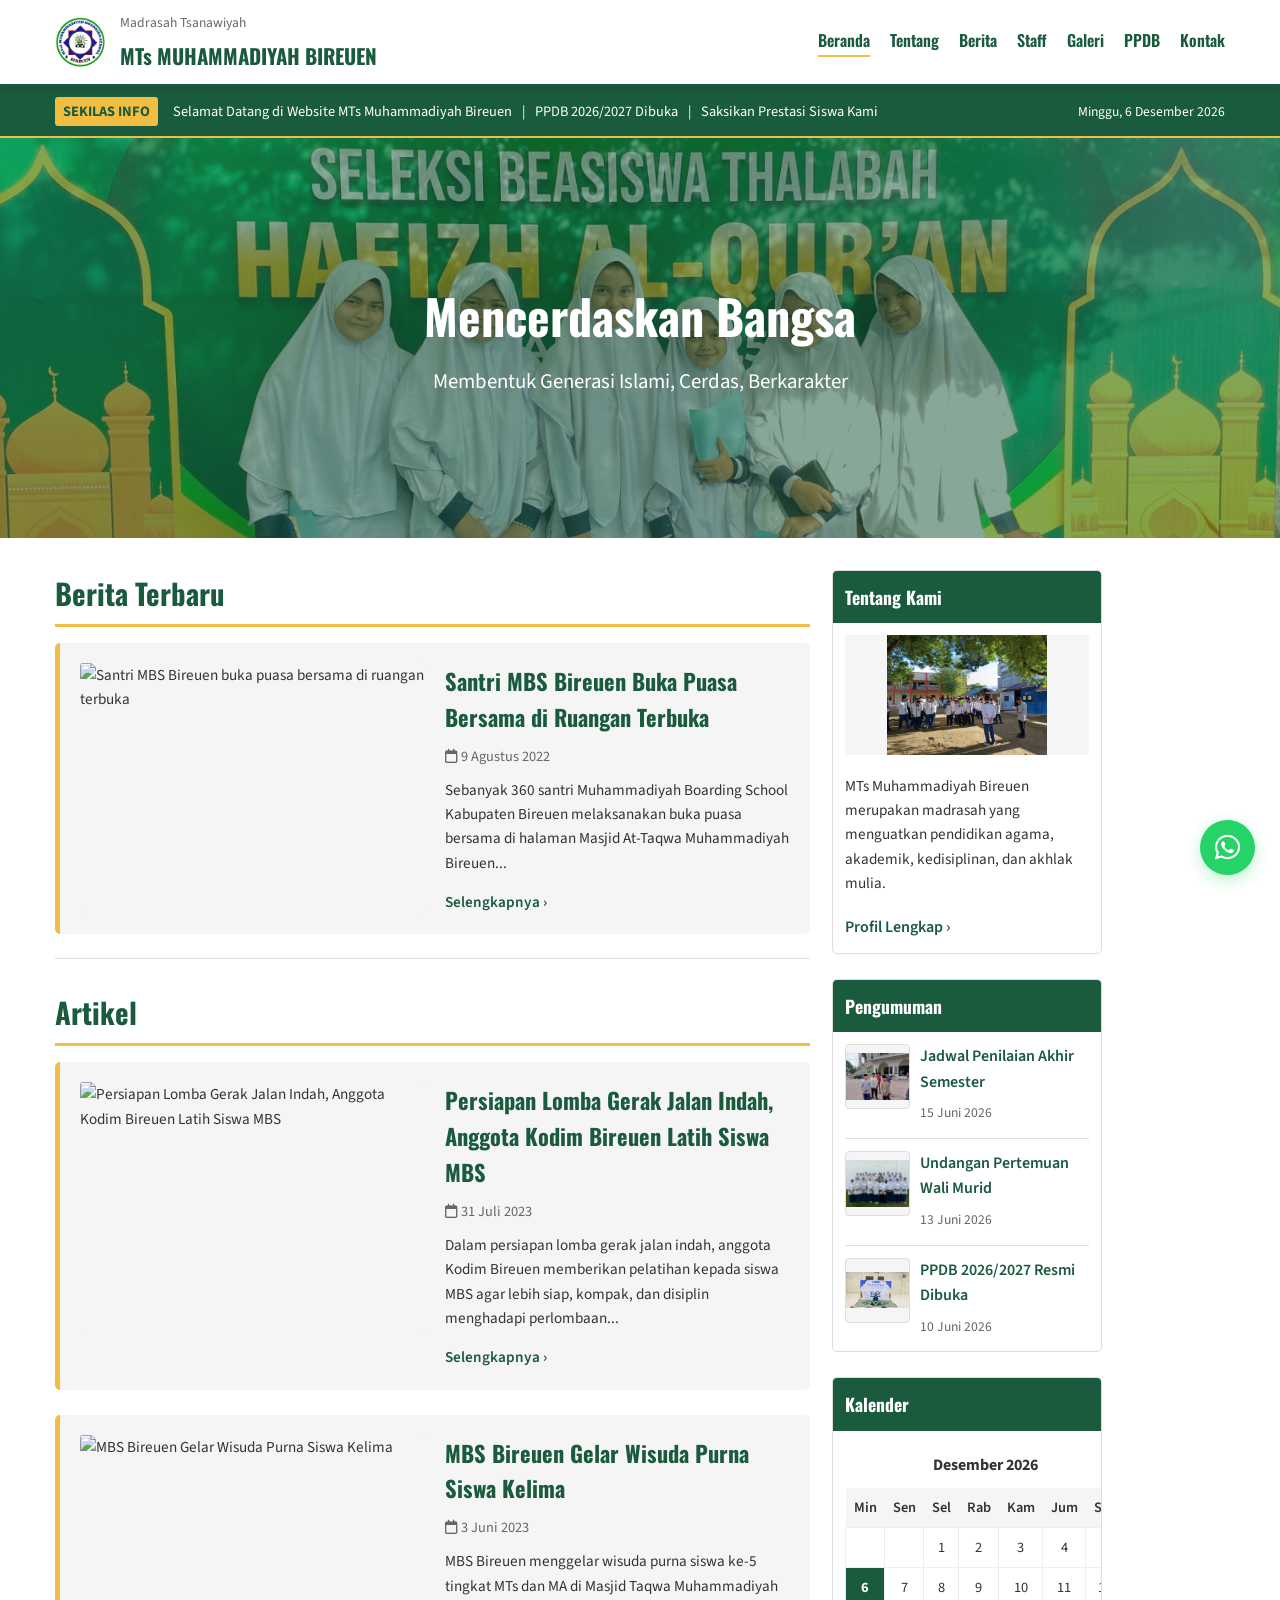
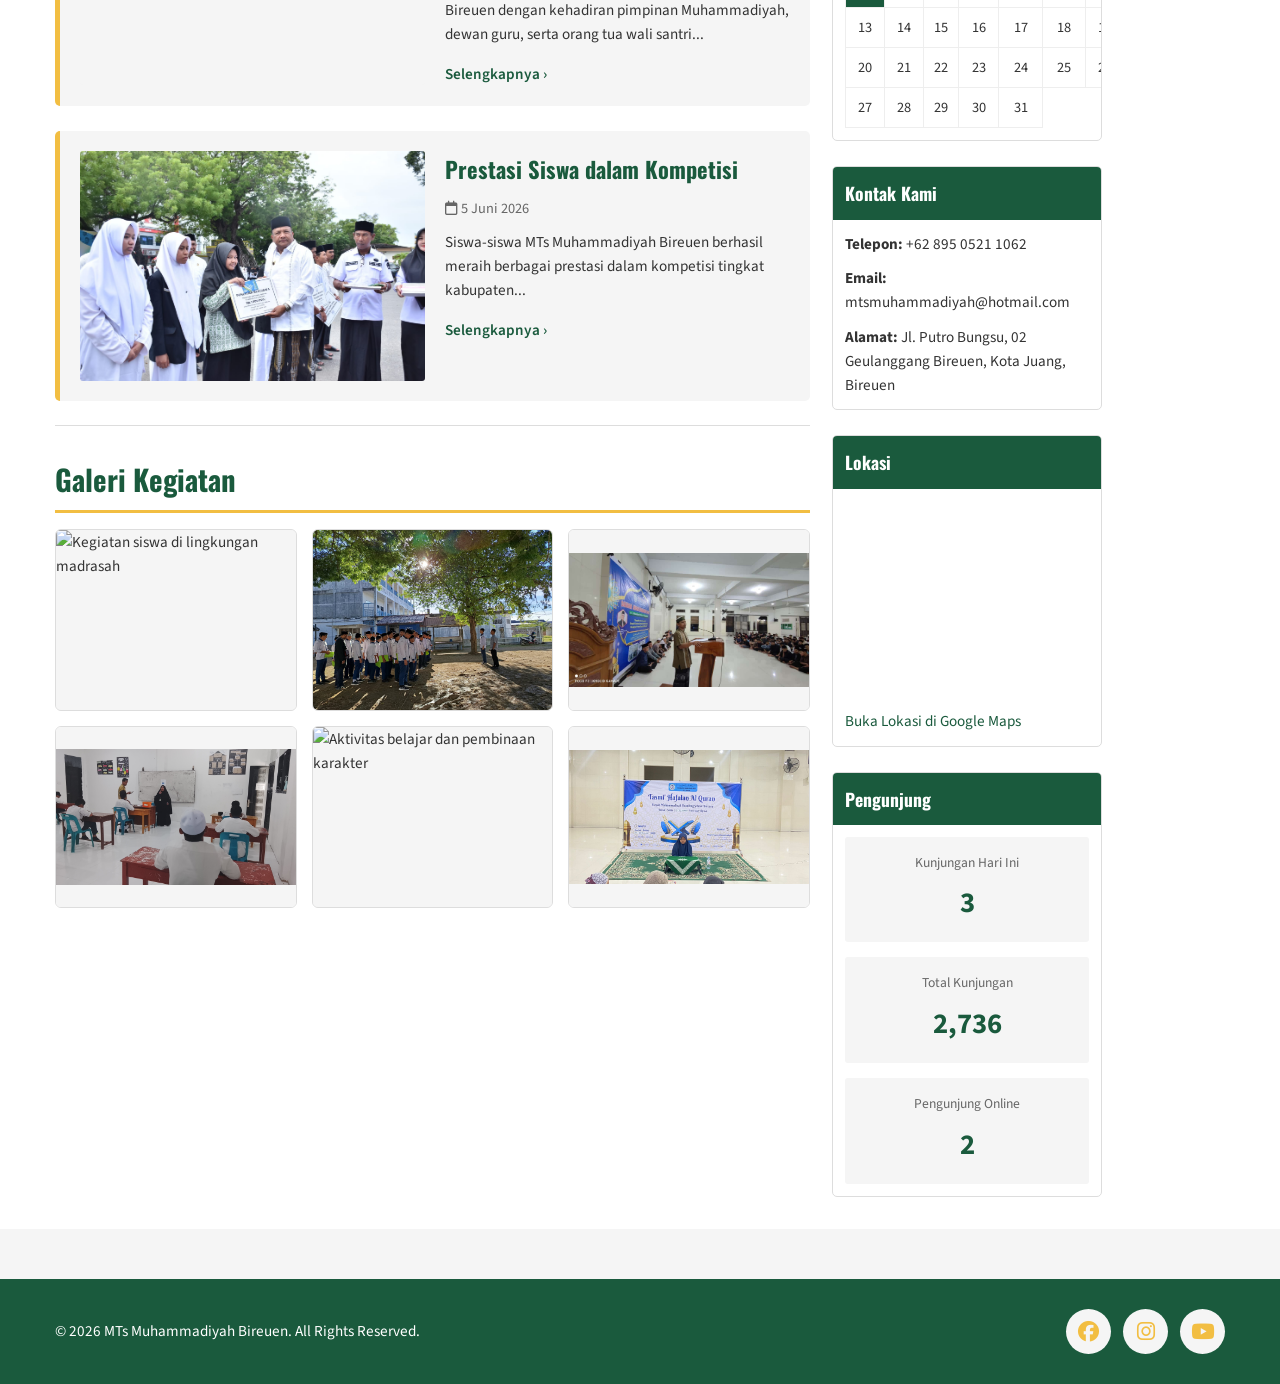
==== commit 1586fa9f: "Refactor social media links for consistency and update Google Maps links across multiple pages" ====
--- a/index.html
+++ b/index.html
@@ -223,6 +223,7 @@
                         </div>
                         <div class="widget-body">
                             <iframe src="https://www.google.com/maps/embed?pb=!1m18!1m12!1m3!1d3990.537260929877!2d95.66599!3d5.194444!2m3!1f0!2f0!3f0!3m2!1i1024!2i768!4f13.1!3m3!1m2!1s0x3044f3d8d2e7d7d7%3A0x3d7d7d7d7d7d7d7d!2sMTs%20Muhammadiyah%20Bireuen!5e0!3m2!1sid!2sid!4v1234567890" width="100%" height="200" style="border:0;" allowfullscreen="" loading="lazy" referrerpolicy="no-referrer-when-downgrade"></iframe>
+                            <p><a href="https://share.google/vIx528P9S3WehsUuB" target="_blank" rel="noopener noreferrer">Buka Lokasi di Google Maps</a></p>
                         </div>
                     </div>
 
@@ -258,8 +259,7 @@
                 <p>&copy; 2026 MTs Muhammadiyah Bireuen. All Rights Reserved.</p>
                 <div class="social-links">
                     <a href="#" title="Facebook"><i class="fab fa-facebook"></i></a>
-                    <a href="#" title="Twitter"><i class="fab fa-twitter"></i></a>
-                    <a href="#" title="Instagram"><i class="fab fa-instagram"></i></a>
+                                        <a href="#" title="Instagram"><i class="fab fa-instagram"></i></a>
                     <a href="#" title="YouTube"><i class="fab fa-youtube"></i></a>
                 </div>
             </div>
@@ -277,3 +277,4 @@
 
 
 
+
--- a/style.css
+++ b/style.css
@@ -203,7 +203,7 @@
     left: 0;
     width: 100%;
     height: 100%;
-    background: rgba(26, 90, 61, 0.7);
+    background: rgba(26, 90, 61, 0.5);
     display: flex;
     flex-direction: column;
     justify-content: center;
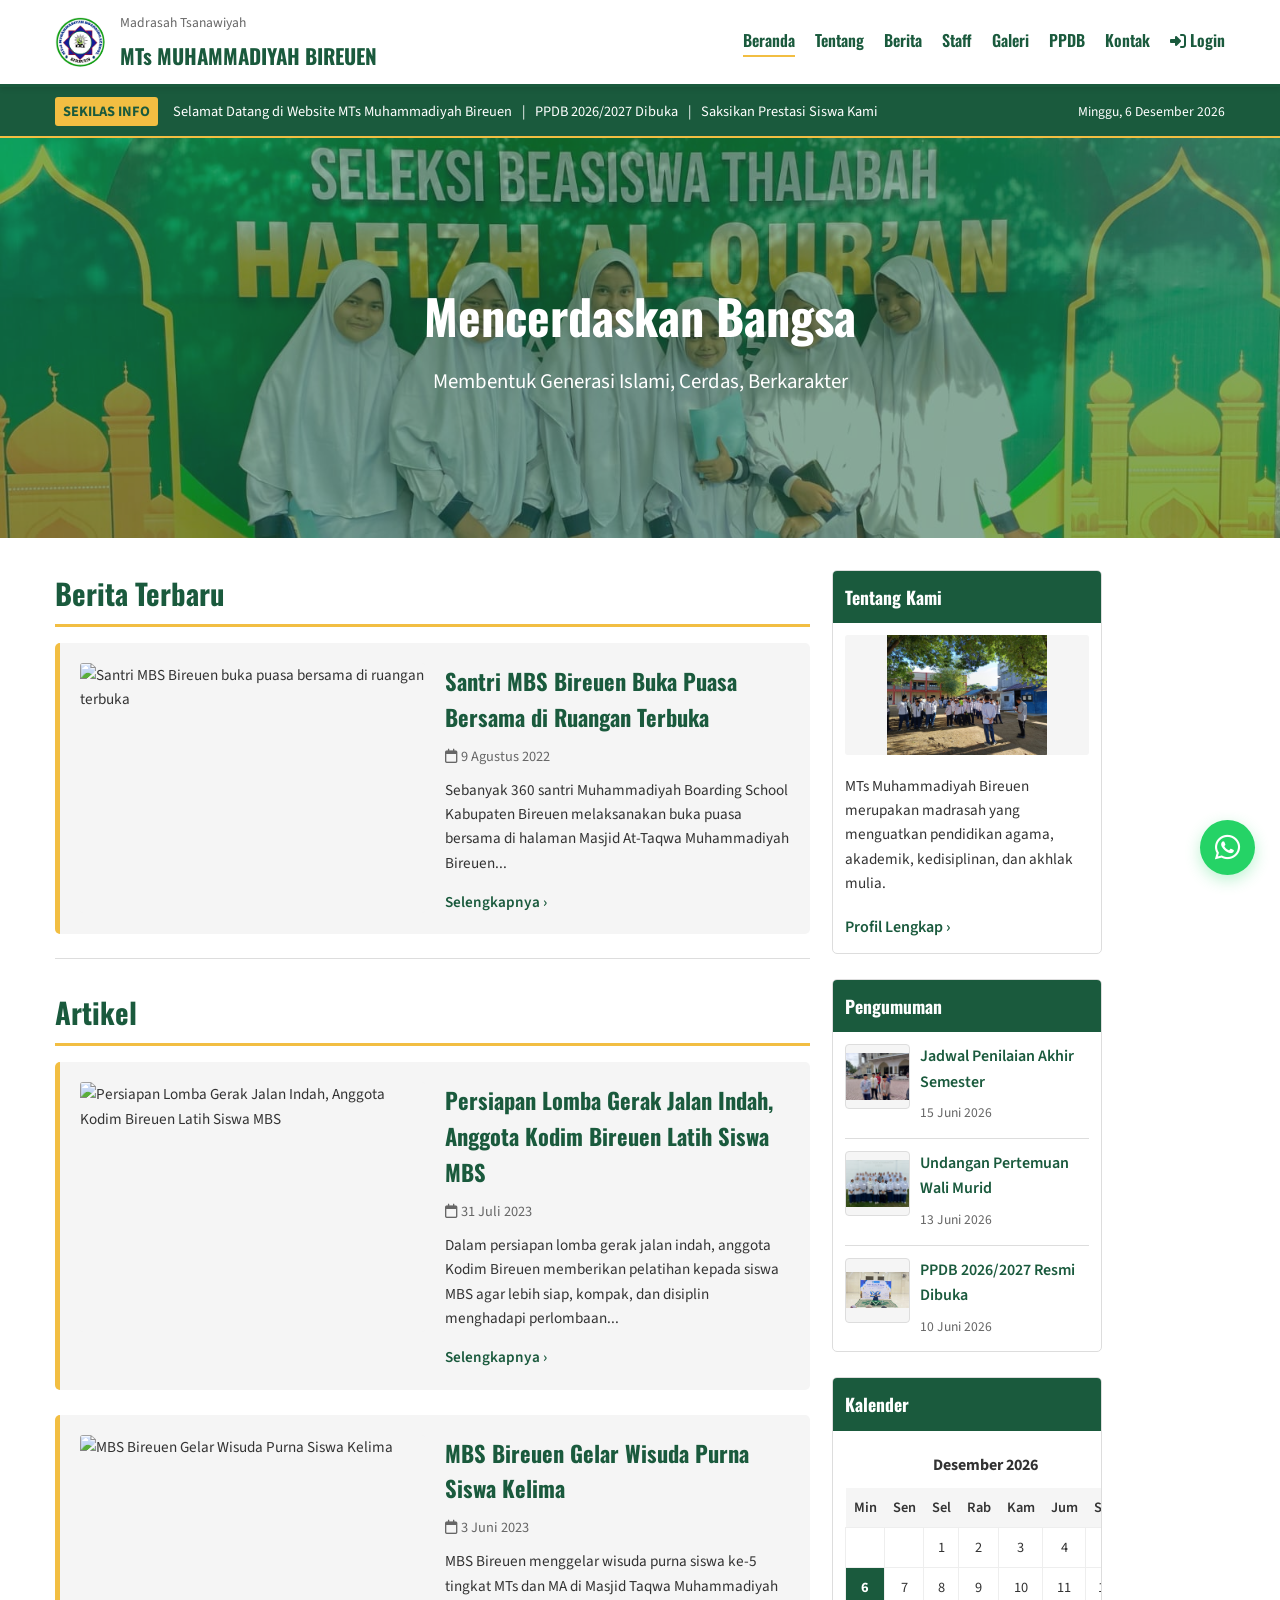
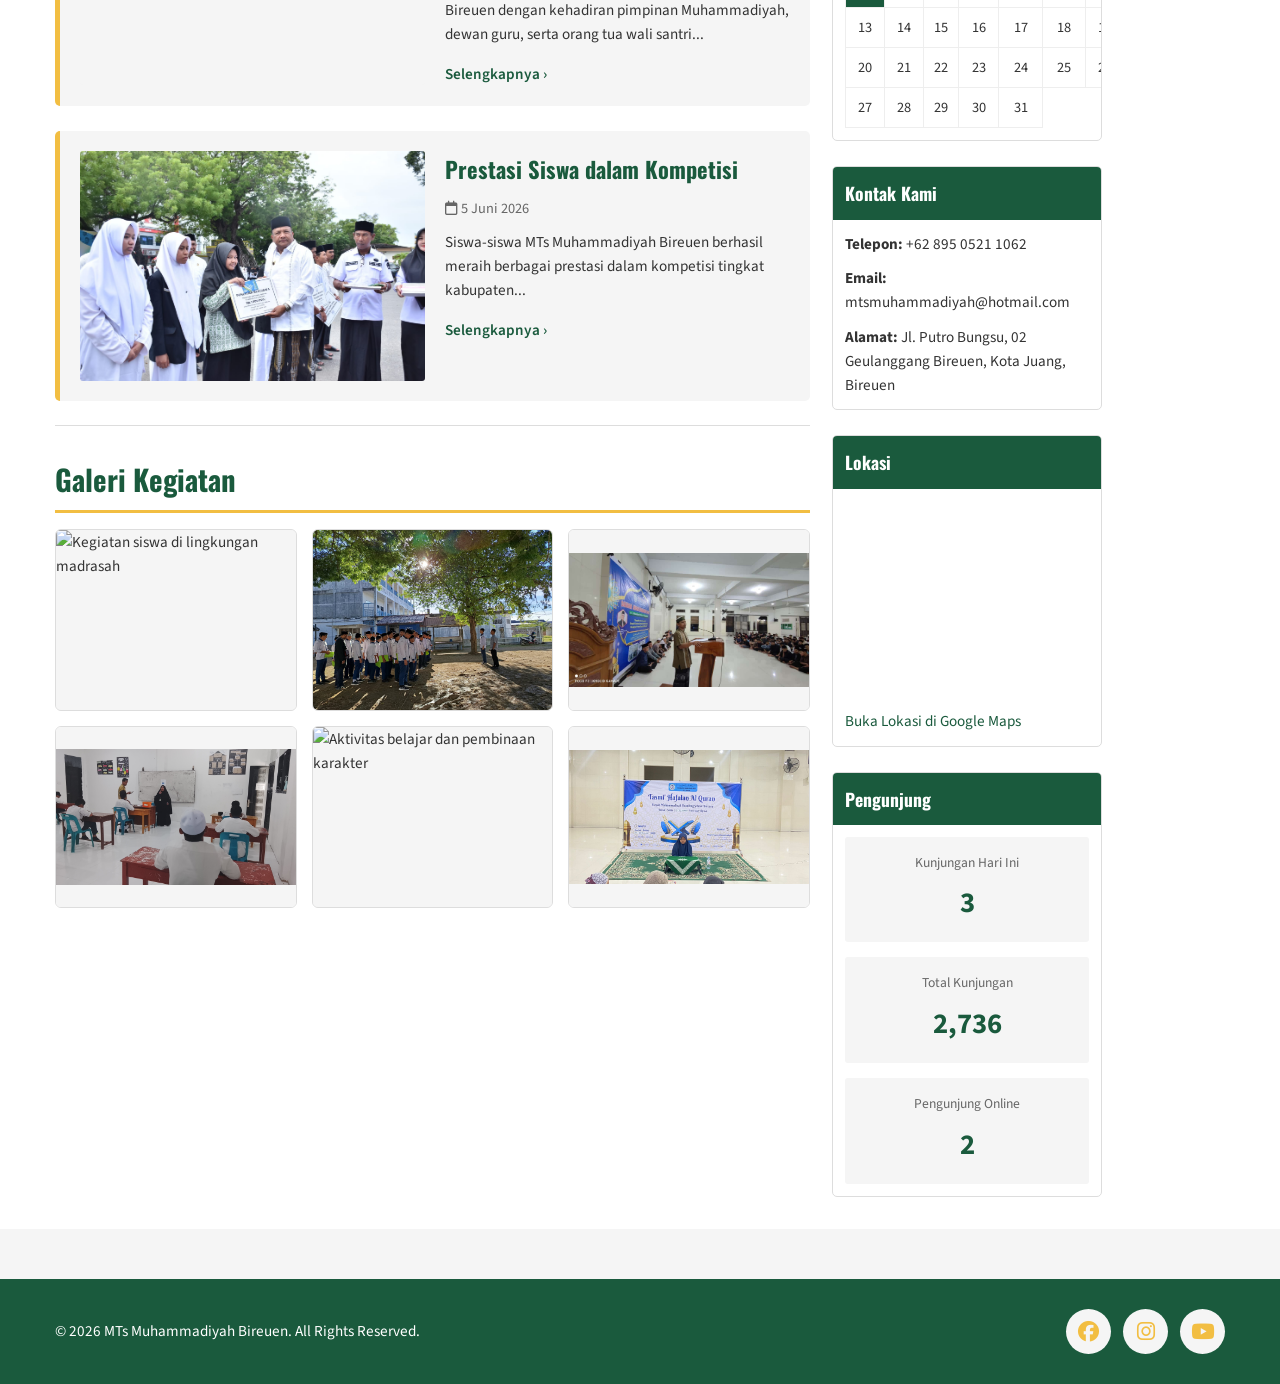
==== commit 61cbd143: "feat: Implement user authentication and management system - Add change_password.php for user passwor" ====
--- a/index.html
+++ b/index.html
@@ -31,6 +31,7 @@
                     <li><a href="galeri.html">Galeri</a></li>
                     <li><a href="ppbd.html">PPDB</a></li>
                     <li><a href="kontak.html">Kontak</a></li>
+                    <li><a href="login.html"><i class="fas fa-sign-in-alt"></i> Login</a></li>
                 </ul>
             </div>
         </div>
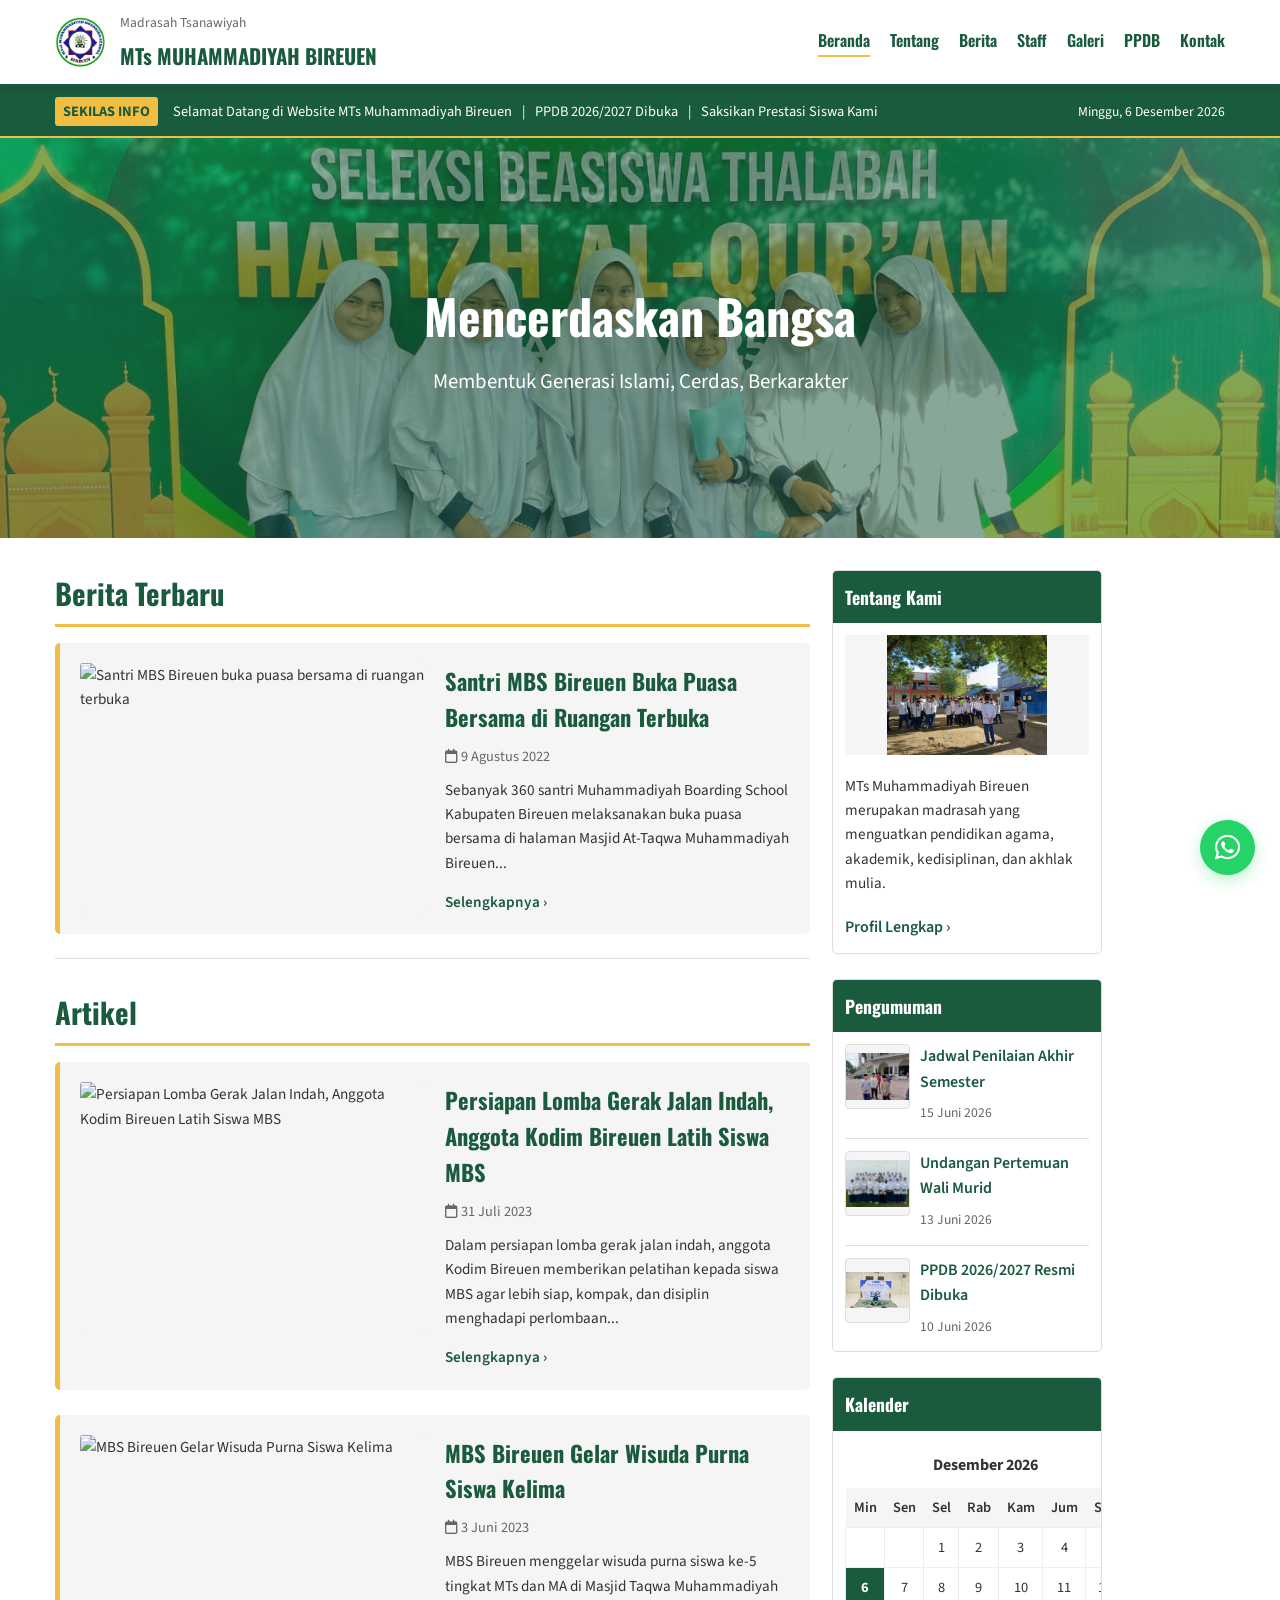
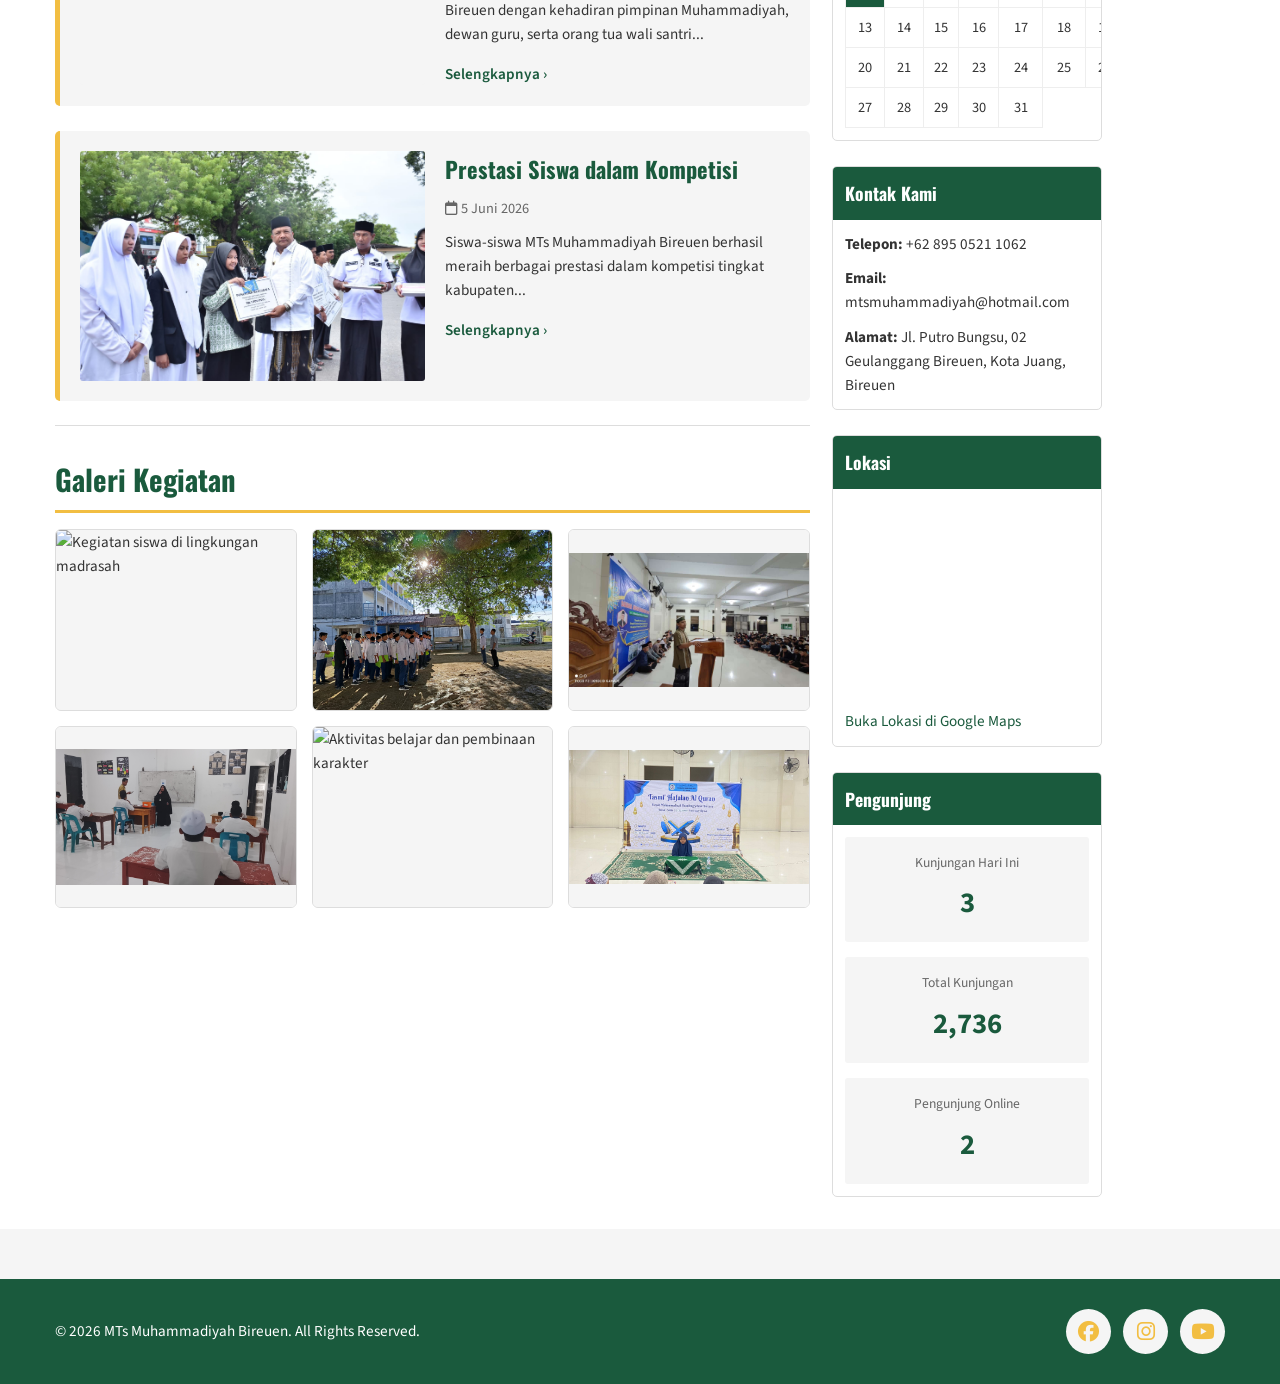
==== commit 3412324c: "feat: tambah CMS berita & pengaturan konten website" ====
--- a/index.html
+++ b/index.html
@@ -41,7 +41,7 @@
     <div class="ticker-info">
         <div class="container">
             <span class="ticker-label">SEKILAS INFO</span>
-            <div class="ticker-content">
+            <div class="ticker-content" id="ticker-content">
                 <span>Selamat Datang di Website MTs Muhammadiyah Bireuen</span>
                 <span>|</span>
                 <span>PPDB 2026/2027 Dibuka</span>
@@ -56,8 +56,8 @@
     <div class="hero-banner">
         <img src="Image/Kegiatan%201.jpeg" alt="Seleksi Beasiswa Thalabah Hafizh Al-Qur'an" class="hero-image">
         <div class="hero-overlay">
-            <h2>Mencerdaskan Bangsa</h2>
-            <p>Membentuk Generasi Islami, Cerdas, Berkarakter</p>
+            <h2 id="hero-title">Mencerdaskan Bangsa</h2>
+            <p id="hero-subtitle">Membentuk Generasi Islami, Cerdas, Berkarakter</p>
         </div>
     </div>
 
@@ -273,7 +273,32 @@
     </a>
 
     <script src="script.js"></script>
-</body>
+    <script>
+    // Muat konten dinamis dari backend jika di jaringan lokal
+    (function(){
+        function isLocalNet(){
+            const h=location.hostname;
+            return h==='localhost'||h==='127.0.0.1'||/^10\./.test(h)||/^192\.168\./.test(h)||/^172\.(1[6-9]|2[0-9]|3[01])\./.test(h);
+        }
+        if(!isLocalNet()) return;
+        fetch('backend/contents.php')
+            .then(r=>r.json())
+            .then(data=>{
+                if(!data.success) return;
+                const c=data.data;
+                // Ticker
+                const tickers=[c.ticker_1?.value,c.ticker_2?.value,c.ticker_3?.value].filter(Boolean);
+                if(tickers.length){
+                    const tc=document.getElementById('ticker-content');
+                    if(tc) tc.innerHTML=tickers.map((t,i)=>(i>0?'<span>|</span>':'')+`<span>${t}</span>`).join('');
+                }
+                // Hero
+                if(c.hero_title?.value) document.getElementById('hero-title').textContent=c.hero_title.value;
+                if(c.hero_subtitle?.value) document.getElementById('hero-subtitle').textContent=c.hero_subtitle.value;
+            })
+            .catch(()=>{});
+    })();
+    </script>
 </html>
 
 
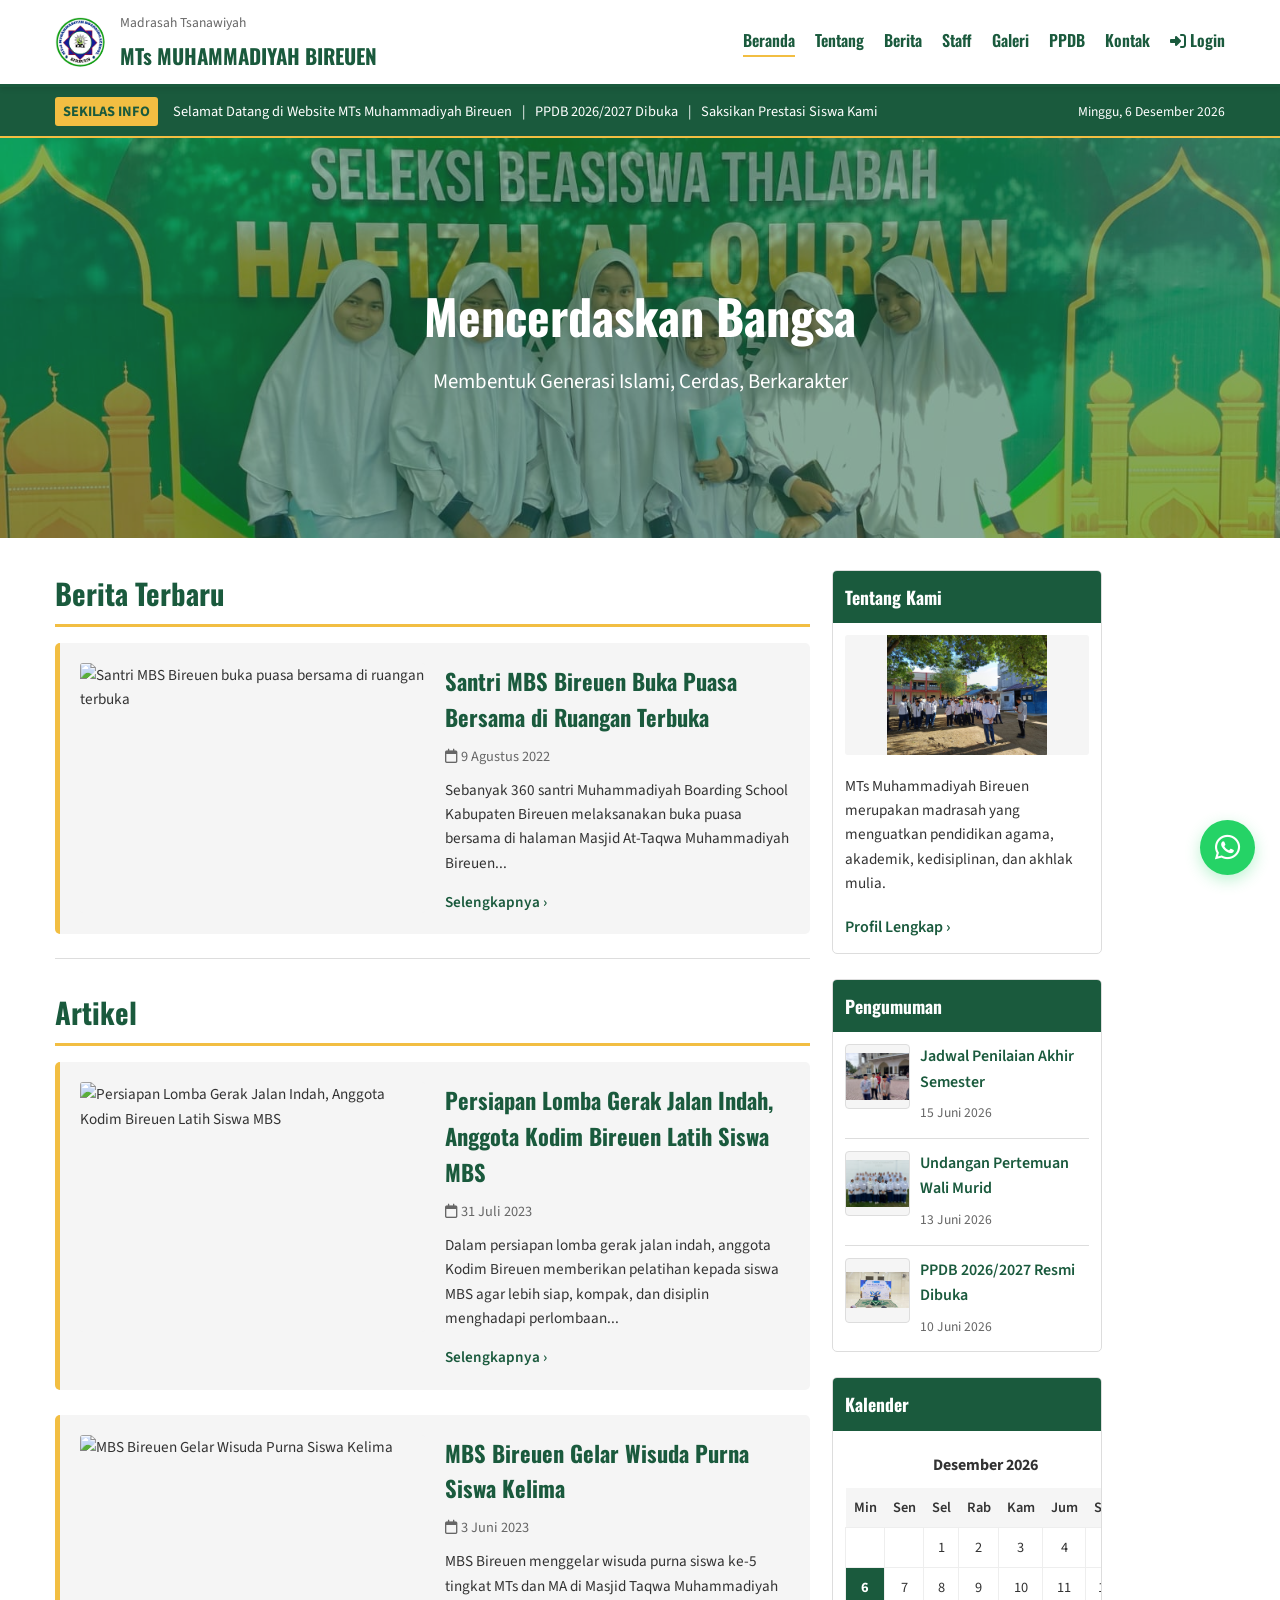
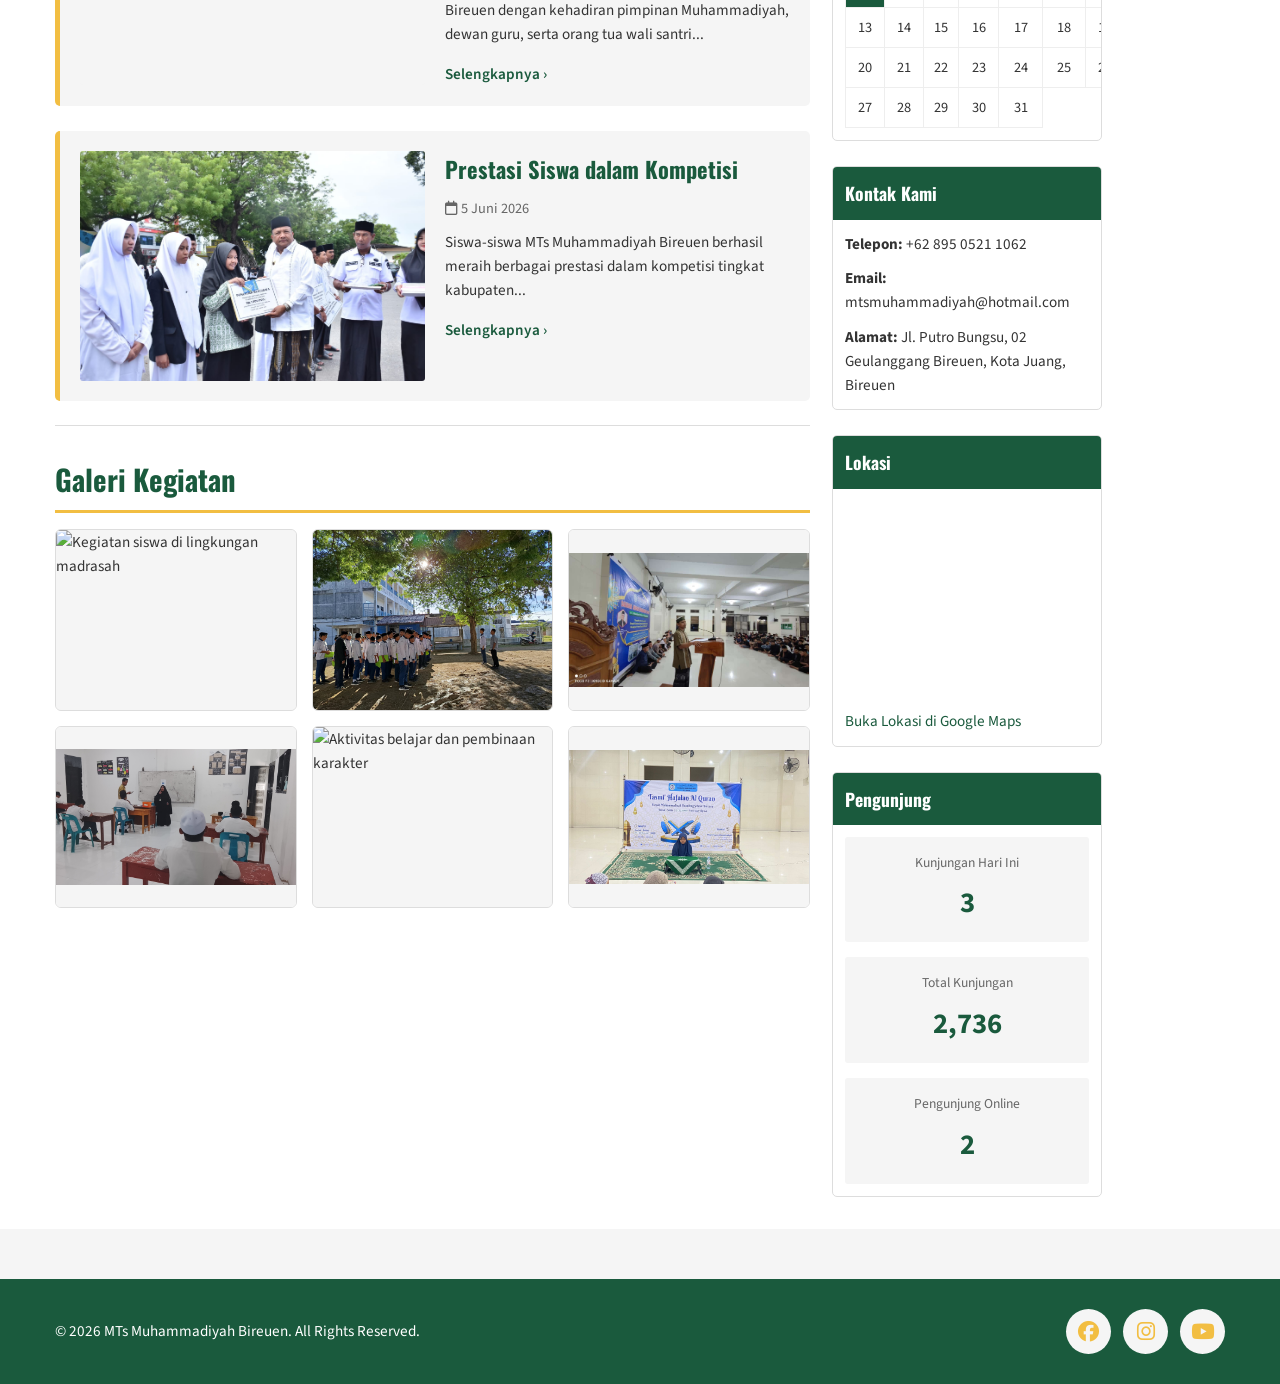
==== commit bb6abaa0: "feat: update database configuration and remove obsolete robots.txt and sitemap.xml" ====
--- a/index.html
+++ b/index.html
@@ -3,6 +3,7 @@
 <head>
     <meta charset="UTF-8">
     <meta name="viewport" content="width=device-width, initial-scale=1.0">
+    <meta name="google-site-verification" content="Vugs_1ZfmeDFyCirbhxLBcLtezxVHshSZK0OkCFV_TY" />
     <title>Beranda | MTs Muhammadiyah Bireuen</title>
     <link rel="stylesheet" href="style.css">
     <link rel="stylesheet" href="https://cdnjs.cloudflare.com/ajax/libs/font-awesome/6.5.2/css/all.min.css">
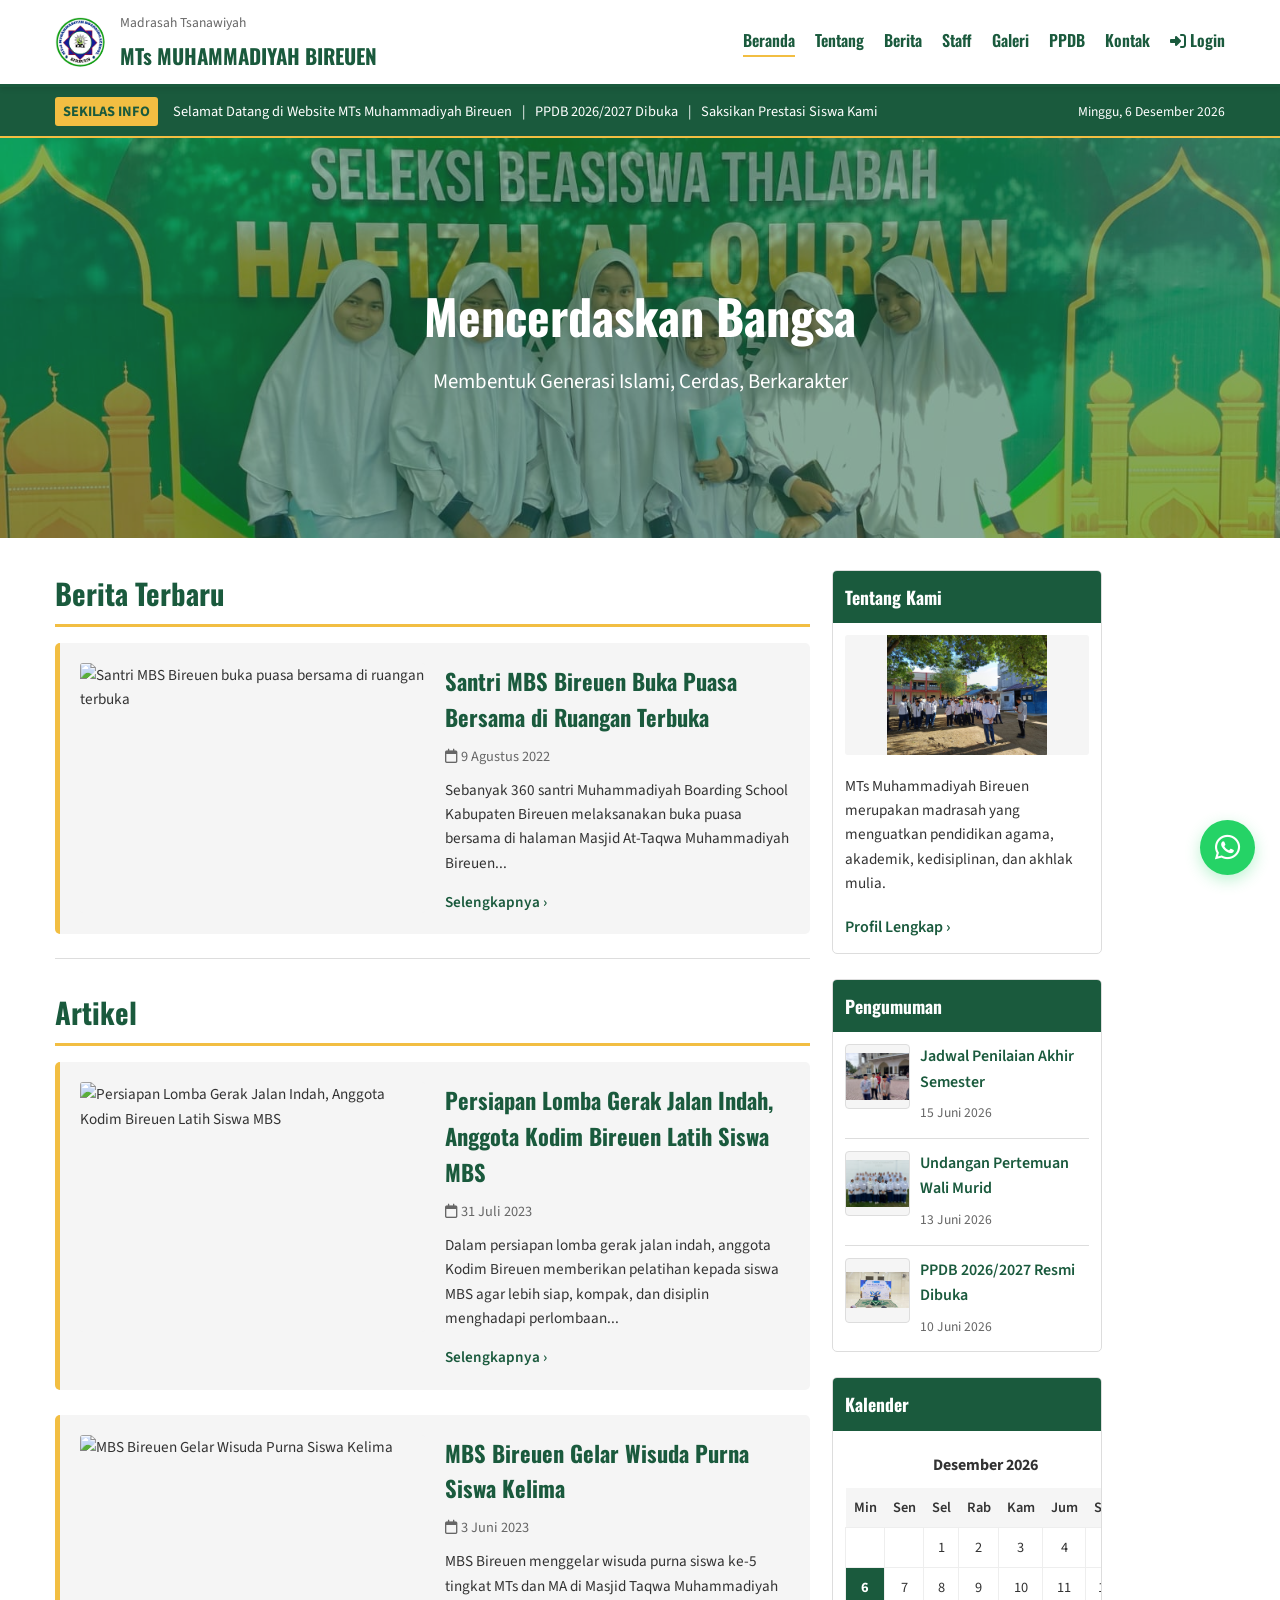
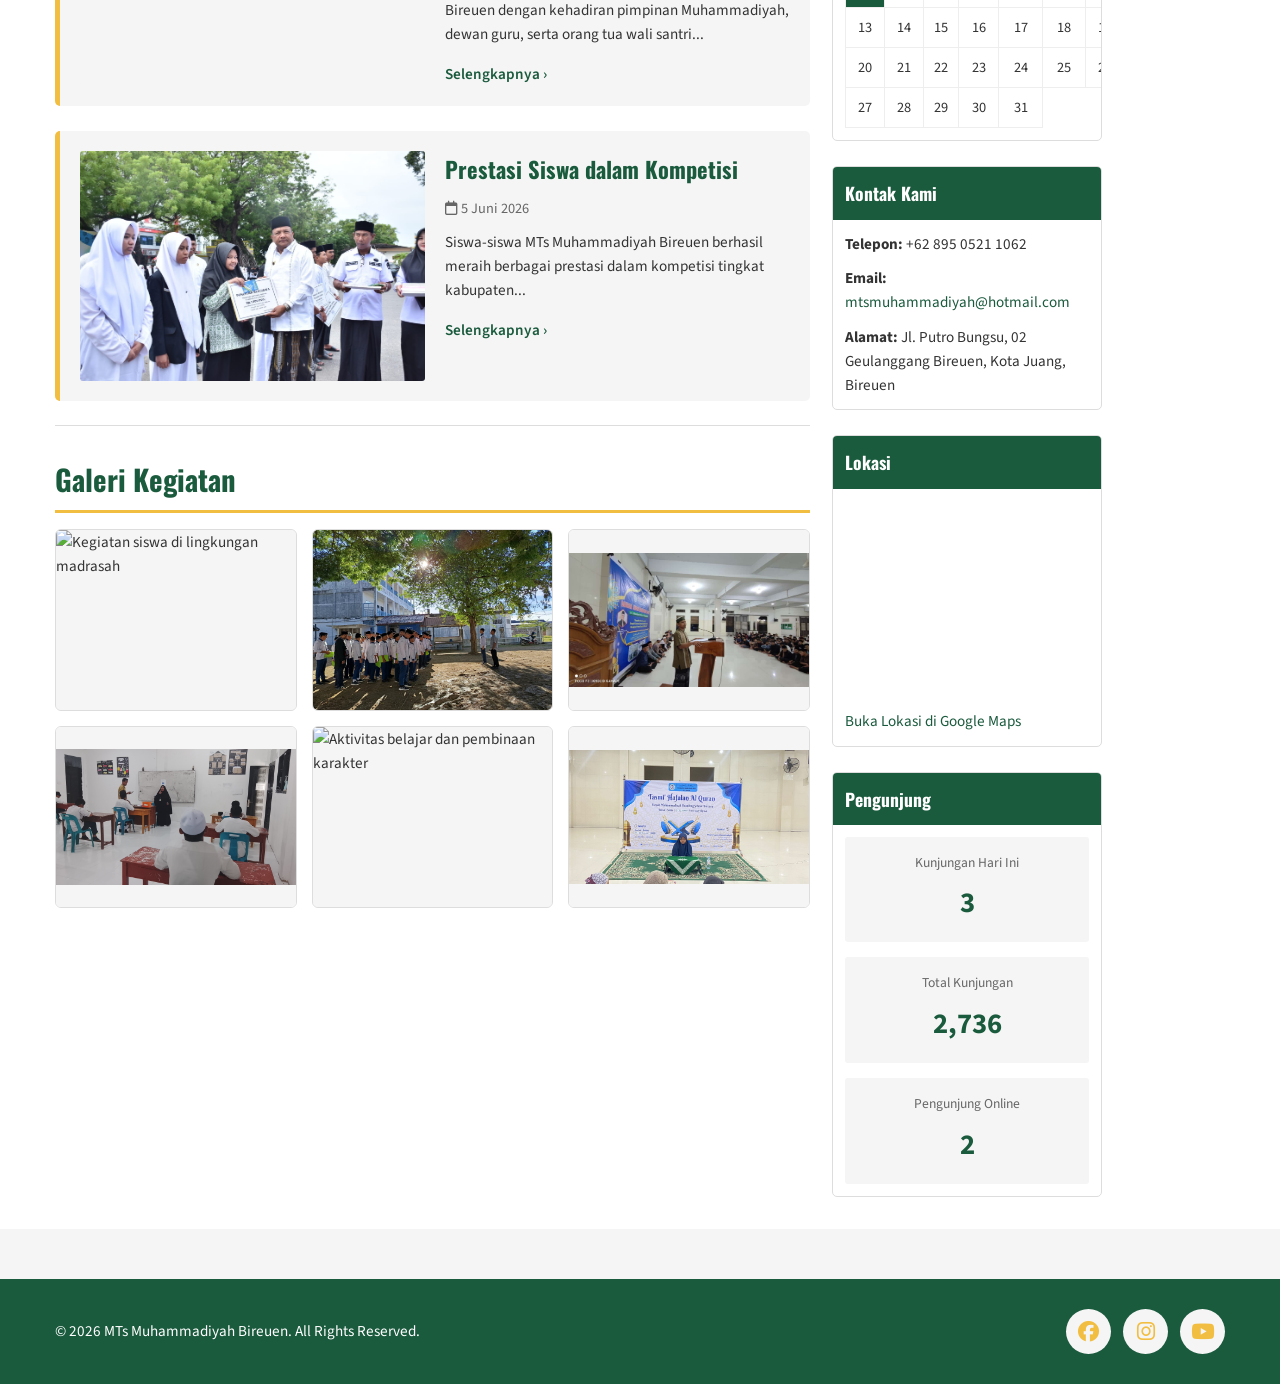
==== commit 20bdbd4e: "feat: add sidebar and announcement management to content page" ====
--- a/index.html
+++ b/index.html
@@ -4,6 +4,9 @@
     <meta charset="UTF-8">
     <meta name="viewport" content="width=device-width, initial-scale=1.0">
     <meta name="google-site-verification" content="Vugs_1ZfmeDFyCirbhxLBcLtezxVHshSZK0OkCFV_TY" />
+    <meta name="description" content="Website resmi MTs Muhammadiyah Bireuen: informasi sekolah, berita, galeri, PPDB, dan kontak resmi madrasah." />
+    <meta name="robots" content="index,follow" />
+    <link rel="canonical" href="https://mtsmuhbireuen.infinityfreeapp.com/" />
     <title>Beranda | MTs Muhammadiyah Bireuen</title>
     <link rel="stylesheet" href="style.css">
     <link rel="stylesheet" href="https://cdnjs.cloudflare.com/ajax/libs/font-awesome/6.5.2/css/all.min.css">
@@ -153,7 +156,7 @@
                         </div>
                         <div class="widget-body">
                             <img src="Image/Kegiatan%204.jpeg" alt="Kegiatan siswa MTs Muhammadiyah Bireuen" class="widget-logo">
-                            <p>MTs Muhammadiyah Bireuen merupakan madrasah yang menguatkan pendidikan agama, akademik, kedisiplinan, dan akhlak mulia.</p>
+                            <p id="about-text">MTs Muhammadiyah Bireuen merupakan madrasah yang menguatkan pendidikan agama, akademik, kedisiplinan, dan akhlak mulia.</p>
                             <a href="tentang.html" class="btn-text">Profil Lengkap ›</a>
                         </div>
                     </div>
@@ -169,8 +172,8 @@
                                     <div class="announcement-media">
                                         <img src="Image/3512.jpg.jpeg" alt="Pengumuman jadwal penilaian" class="announcement-thumb">
                                         <div>
-                                            <a href="#">Jadwal Penilaian Akhir Semester</a>
-                                            <span class="date">15 Juni 2026</span>
+                                            <a href="#" id="announcement-1-title">Jadwal Penilaian Akhir Semester</a>
+                                            <span class="date" id="announcement-1-date">15 Juni 2026</span>
                                         </div>
                                     </div>
                                 </div>
@@ -178,8 +181,8 @@
                                     <div class="announcement-media">
                                         <img src="Image/3538.jpg.jpeg" alt="Pengumuman undangan wali murid" class="announcement-thumb">
                                         <div>
-                                            <a href="#">Undangan Pertemuan Wali Murid</a>
-                                            <span class="date">13 Juni 2026</span>
+                                            <a href="#" id="announcement-2-title">Undangan Pertemuan Wali Murid</a>
+                                            <span class="date" id="announcement-2-date">13 Juni 2026</span>
                                         </div>
                                     </div>
                                 </div>
@@ -187,8 +190,8 @@
                                     <div class="announcement-media">
                                         <img src="Image/tasmi'.jpeg" alt="Pengumuman pembukaan PPDB" class="announcement-thumb">
                                         <div>
-                                            <a href="#">PPDB 2026/2027 Resmi Dibuka</a>
-                                            <span class="date">10 Juni 2026</span>
+                                            <a href="#" id="announcement-3-title">PPDB 2026/2027 Resmi Dibuka</a>
+                                            <span class="date" id="announcement-3-date">10 Juni 2026</span>
                                         </div>
                                     </div>
                                 </div>
@@ -212,9 +215,9 @@
                             <h3>Kontak Kami</h3>
                         </div>
                         <div class="widget-body">
-                            <p><strong>Telepon:</strong> +62 895 0521 1062</p>
-                            <p><strong>Email:</strong> mtsmuhammadiyah@hotmail.com</p>
-                            <p><strong>Alamat:</strong> Jl. Putro Bungsu, 02 Geulanggang Bireuen, Kota Juang, Bireuen</p>
+                            <p><strong>Telepon:</strong> <span id="contact-phone">+62 895 0521 1062</span></p>
+                            <p><strong>Email:</strong> <a id="contact-email-link" href="mailto:mtsmuhammadiyah@hotmail.com"><span id="contact-email">mtsmuhammadiyah@hotmail.com</span></a></p>
+                            <p><strong>Alamat:</strong> <span id="contact-address">Jl. Putro Bungsu, 02 Geulanggang Bireuen, Kota Juang, Bireuen</span></p>
                         </div>
                     </div>
 
@@ -275,13 +278,16 @@
 
     <script src="script.js"></script>
     <script>
-    // Muat konten dinamis dari backend jika di jaringan lokal
+    // Muat konten dinamis dari backend
     (function(){
-        function isLocalNet(){
-            const h=location.hostname;
-            return h==='localhost'||h==='127.0.0.1'||/^10\./.test(h)||/^192\.168\./.test(h)||/^172\.(1[6-9]|2[0-9]|3[01])\./.test(h);
+        if(location.protocol==='file:') return;
+
+        function safeSetText(id, value){
+            if(!value) return;
+            const el=document.getElementById(id);
+            if(el) el.textContent=value;
         }
-        if(!isLocalNet()) return;
+
         fetch('backend/contents.php')
             .then(r=>r.json())
             .then(data=>{
@@ -291,11 +297,30 @@
                 const tickers=[c.ticker_1?.value,c.ticker_2?.value,c.ticker_3?.value].filter(Boolean);
                 if(tickers.length){
                     const tc=document.getElementById('ticker-content');
-                    if(tc) tc.innerHTML=tickers.map((t,i)=>(i>0?'<span>|</span>':'')+`<span>${t}</span>`).join('');
+                    if(tc) tc.innerHTML=tickers.map((t,i)=>(i>0?'<span>|</span>':'')+`<span>${String(t).replace(/[&<>"']/g,m=>({'&':'&amp;','<':'&lt;','>':'&gt;','"':'&quot;',"'":'&#39;'}[m]))}</span>`).join('');
                 }
                 // Hero
-                if(c.hero_title?.value) document.getElementById('hero-title').textContent=c.hero_title.value;
-                if(c.hero_subtitle?.value) document.getElementById('hero-subtitle').textContent=c.hero_subtitle.value;
+                safeSetText('hero-title', c.hero_title?.value);
+                safeSetText('hero-subtitle', c.hero_subtitle?.value);
+
+                // Sidebar beranda
+                safeSetText('about-text', c.about_text?.value);
+                safeSetText('contact-phone', c.contact_phone?.value);
+                safeSetText('contact-email', c.contact_email?.value);
+                safeSetText('contact-address', c.contact_address?.value);
+
+                // Pengumuman beranda
+                safeSetText('announcement-1-title', c.announcement_1_title?.value);
+                safeSetText('announcement-1-date', c.announcement_1_date?.value);
+                safeSetText('announcement-2-title', c.announcement_2_title?.value);
+                safeSetText('announcement-2-date', c.announcement_2_date?.value);
+                safeSetText('announcement-3-title', c.announcement_3_title?.value);
+                safeSetText('announcement-3-date', c.announcement_3_date?.value);
+
+                const emailLink=document.getElementById('contact-email-link');
+                if(emailLink && c.contact_email?.value){
+                    emailLink.href='mailto:'+c.contact_email.value;
+                }
             })
             .catch(()=>{});
     })();
